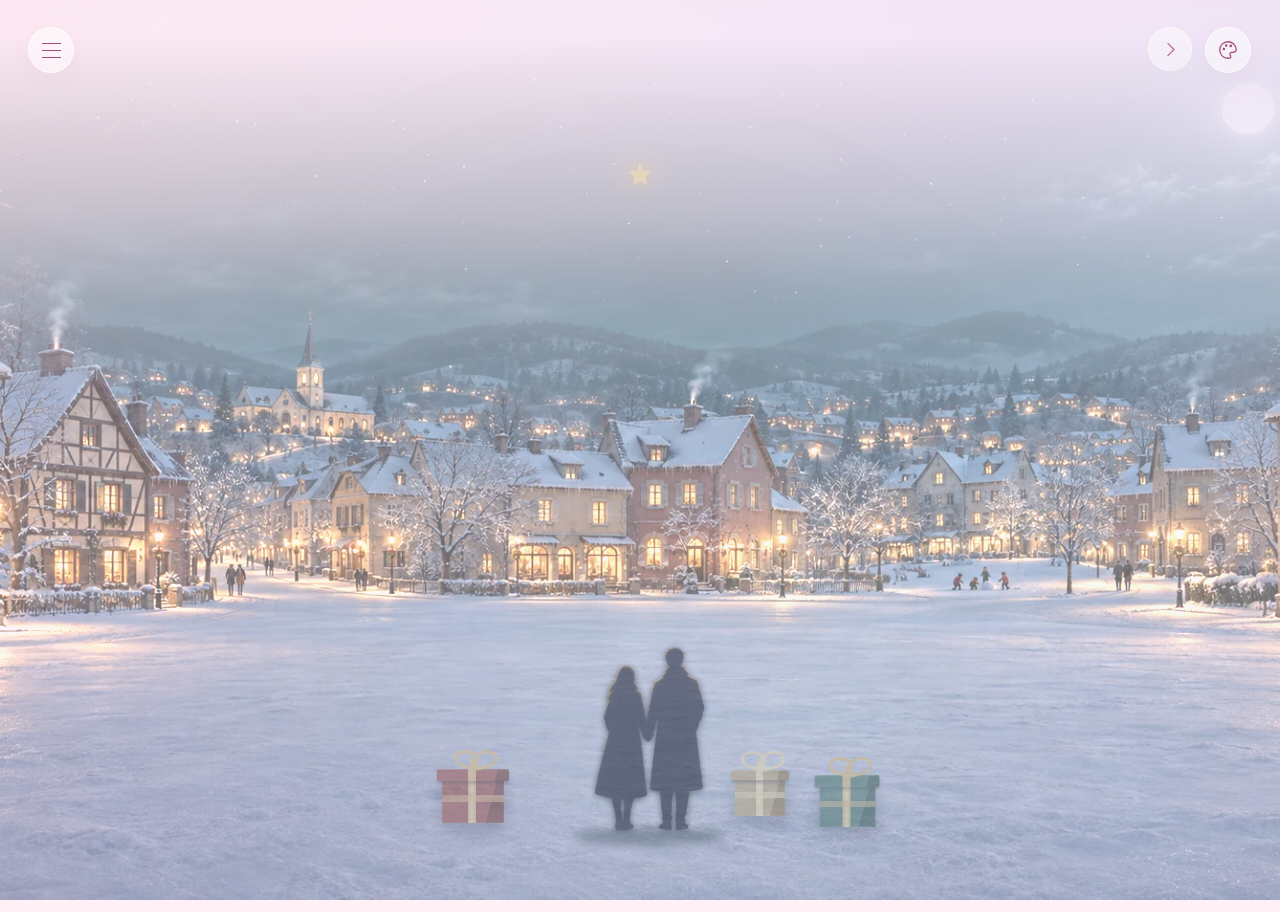
==== index.html @ a10d5f5a "Wait for the winter scene, expand media albums and refresh gift messages" ====
<!doctype html><html lang="zh-CN"><head><meta charset="UTF-8"><meta name="viewport" content="width=device-width, initial-scale=1, viewport-fit=cover"><meta name="theme-color" content="#f9e6f1"><link rel="icon" href="assets/star.svg"><script src="theme.js?v=20261121-10"></script><link rel="stylesheet" href="design.css?v=20261121-10"><link rel="stylesheet" href="navigation.css?v=20261121-10"><link rel="preload" href="assets/fonts/GreatVibes-Regular.ttf" as="font" type="font/ttf" crossorigin><title>曾❤敏</title><meta name="description" content="曾与敏的共同主页，相恋时光、照片和每一天的故事。"><script src="home.js?v=20261121-10" defer></script><script src="navigation.js?v=20261121-10" defer></script><script src="music.js?v=20261121-10" defer></script></head><body data-page="home">  <svg class="icon-defs" aria-hidden="true" xmlns="http://www.w3.org/2000/svg"><defs>
    <symbol id="i-star" viewBox="0 0 24 24"><path d="m12 2 2.8 6.6 7.2.7-5.5 4.7 1.6 7-6.1-3.7L5.9 21l1.6-7L2 9.3l7.2-.7Z"/></symbol>
    <symbol id="i-snow" viewBox="0 0 24 24"><path d="M12 2v20M3.34 7l17.32 10M3.34 17 20.66 7M8 4l4 3 4-3M8 20l4-3 4 3M3 11l4-2-1-5M21 13l-4 2 1 5M6 20l1-5-4-2M18 4l-1 5 4 2"/></symbol>
    <symbol id="i-music" viewBox="0 0 24 24"><path d="M9 18V5l11-2v13M9 9l11-2"/><ellipse cx="5.5" cy="18.5" rx="3.5" ry="2.5"/><ellipse cx="16.5" cy="16.5" rx="3.5" ry="2.5"/></symbol>
    <symbol id="i-replay" viewBox="0 0 24 24"><path d="M4 10a8 8 0 1 1 1 8M4 4v6h6"/></symbol>
    <symbol id="i-heart" viewBox="0 0 24 24"><path d="M20.8 4.6a5.5 5.5 0 0 0-7.8 0L12 5.7l-1.1-1.1a5.5 5.5 0 0 0-7.8 7.8L12 21l8.8-8.6a5.5 5.5 0 0 0 0-7.8Z"/></symbol>
    <symbol id="i-close" viewBox="0 0 24 24"><path d="m6 6 12 12M6 18 18 6"/></symbol>
    <symbol id="i-check" viewBox="0 0 24 24"><path d="m5 12 4 4L19 6"/></symbol>
    <symbol id="i-camera" viewBox="0 0 24 24"><path d="M3 7h4l2-3h6l2 3h4v13H3Z"/><circle cx="12" cy="13" r="4"/></symbol>
    <symbol id="i-help" viewBox="0 0 24 24"><circle cx="12" cy="12" r="9"/><path d="M9.5 8a2.5 2.5 0 1 1 3.2 3.7c-.7.3-.7.8-.7 1.8M12 17h.01"/></symbol>
    <symbol id="i-next" viewBox="0 0 24 24"><path d="m9 5 7 7-7 7"/></symbol>
    <symbol id="i-pause" viewBox="0 0 24 24"><path d="M9 5v14M15 5v14"/></symbol>
    <symbol id="i-play" viewBox="0 0 24 24"><path d="m8 4 12 8-12 8Z"/></symbol>
  </defs></svg>
<div class="petals" aria-hidden="true"></div><header class="home-top"><span class="home-brand">曾<span>❤</span>敏</span></header>
<main class="home-shell"><section class="couple-hero" aria-label="曾与敏"><div class="couple-banner"><button class="profile-avatar" id="avatar-zeng" type="button" aria-label="曾的头像"><img src="assets/avatar-zeng.png" alt="曾的头像" width="210" height="210"><span>曾</span></button><button class="heart-button" id="heart-button" type="button" aria-label="给我们一个爱心"><svg viewBox="0 0 100 100"><path d="M50 87 13 51C-10 26 23-5 50 22 77-5 110 26 87 51Z"/></svg><span class="heart-ring" aria-hidden="true"></span></button><button class="profile-avatar" id="avatar-min" type="button" aria-label="敏的头像"><img src="assets/avatar-min.png" alt="敏的头像" width="210" height="210"><span>敏</span></button></div></section>
<p class="home-clock-caption" lang="en">time together forever</p>
<section class="home-clock" aria-label="从2025年12月9日起的相恋时间"><div class="time-block"><strong id="home-days">0</strong><span>天</span></div><div class="time-block"><strong id="home-hours">00</strong><span>时</span></div><div class="time-block"><strong id="home-minutes">00</strong><span>分</span></div><div class="time-block"><strong id="home-seconds">00</strong><span>秒</span></div></section>
<nav class="home-entries" aria-label="我们的故事"><a href="dailyM.html"><span class="entry-icon"><svg><use href="#i-heart"/></svg></span><h2>dailyM</h2></a><a href="gallery.html"><span class="entry-icon"><svg><use href="#i-camera"/></svg></span><h2>照相馆</h2></a><a href="gameM.html"><span class="entry-icon"><svg viewBox="0 0 24 24"><path d="M7 7h10c3 0 5 10 3 11s-4-3-5-3H9c-1 0-3 4-5 3S4 7 7 7ZM6 11h5M8.5 8.5v5M16 10h.01M18 12h.01"/></svg></span><h2>gameM</h2></a><a href="foodM.html"><span class="entry-icon"><svg viewBox="0 0 24 24"><path d="M5 3v6c0 3 5 3 5 0V3M7.5 3v18M19 3c-5 3-5 9 0 9v9M19 3v9"/></svg></span><h2>foodM</h2></a></nav></main>
<button class="replay-cover soft-icon" id="replay-cover" type="button" aria-label="重看树的开场" title="重看开场"><svg viewBox="0 0 24 24"><path d="M4 10a8 8 0 1 1 1 8M4 4v6h6"/></svg></button><div class="home-toast" id="home-toast" role="status" aria-live="polite"></div><section class="entry-cover" id="entry-cover" aria-label="冬日开场" hidden><iframe id="entry-frame" title="冬日树与牵手的我们"></iframe><button class="enter-button" id="enter-home" type="button" hidden disabled>进入主页<span aria-hidden="true">♡</span></button></section></body></html>
---- design.css ----
:root{color-scheme:light;--bg:#fff1f6;--page-gradient:linear-gradient(135deg,#fff0f6 0%,#f4e9fa 46%,#e5f3ff 100%);--ink:#674858;--muted:#9b7d8e;--accent:#cb7099;--accent-strong:#a84d7b;--accent-wash:#f5d7e6;--panel:#ffffff9c;--panel-solid:#fffafd;--line:#ffffffb3;--shadow:0 18px 55px #b68dab16;--gold:#ce739b;--paper:#fff9fc;--paper-ink:#674858;--serif:"Noto Serif SC","Songti SC","STSong","SimSun",serif;--sans:"Microsoft YaHei","PingFang SC",system-ui,sans-serif}
:root[data-theme=sakura]{--bg:#fff1f7;--page-gradient:linear-gradient(140deg,#ffe7f0,#fff6fb 52%,#f6dfec);--accent:#d5749d;--accent-strong:#b54d7f;--accent-wash:#f9d4e4;--muted:#aa7b91}
:root[data-theme=sky]{--bg:#edf7ff;--page-gradient:linear-gradient(140deg,#dff2ff,#edf1ff 52%,#f7fcff);--ink:#4f6481;--muted:#8098b5;--accent:#6a9ed0;--accent-strong:#467eaf;--accent-wash:#d4e6f9;--panel-solid:#f8fcff}
:root[data-theme=lavender]{--bg:#f4efff;--page-gradient:linear-gradient(140deg,#ece3fb,#f7f0ff 52%,#efe6fb);--ink:#6b567e;--muted:#9b87ad;--accent:#a583cb;--accent-strong:#805fa7;--accent-wash:#e9d9f6;--panel-solid:#fcf9ff}
:root[data-theme=peach]{--bg:#fff2e9;--page-gradient:linear-gradient(140deg,#ffe8e0,#fff6ee 52%,#fff1d9);--ink:#805c50;--muted:#ae8c7a;--accent:#d4977e;--accent-strong:#af6e54;--accent-wash:#f5dbca;--panel-solid:#fffbf7}
*{box-sizing:border-box}html{min-height:100%;background:var(--bg)}body{margin:0;min-height:100svh;background:var(--page-gradient);background-attachment:fixed;color:var(--ink);font-family:var(--sans);font-size:16px;overflow-x:hidden}button,input,textarea,select{font:inherit}button,a,input,textarea,select{-webkit-tap-highlight-color:transparent}button{color:inherit;cursor:pointer}a{color:inherit;text-decoration:none}button:disabled{opacity:.5;cursor:wait}button:focus-visible,a:focus-visible,input:focus-visible,textarea:focus-visible,select:focus-visible{outline:2px solid var(--accent);outline-offset:5px}svg{width:22px;height:22px;fill:none;stroke:currentColor;stroke-width:1.4;stroke-linecap:round;stroke-linejoin:round}[hidden]{display:none!important}.sr-only{position:absolute;width:1px;height:1px;clip:rect(0,0,0,0);overflow:hidden}.icon-defs{position:absolute;width:0;height:0;overflow:hidden}button{touch-action:manipulation}
.soft-icon,.theme-toggle{display:grid;place-items:center;width:46px;height:46px;padding:11px;border:1px solid var(--line);border-radius:50%;background:#ffffff85;color:var(--accent-strong);box-shadow:0 5px 20px #ad83a010;backdrop-filter:blur(14px)}.soft-icon:hover{background:#ffffffd9;transform:translateY(-1px)}.theme-toggle{position:fixed;right:29px;top:27px;z-index:30}.theme-dialog{position:fixed;border:1px solid var(--line);border-radius:25px;background:var(--panel-solid);color:var(--ink);width:min(430px,calc(100% - 32px));padding:25px;box-shadow:0 25px 100px #a47c9b30;max-height:85svh}.theme-dialog::backdrop{background:#a883a332;backdrop-filter:blur(9px)}.theme-heading{display:flex;align-items:center;justify-content:space-between;margin-bottom:22px}.theme-heading h2{font:400 24px var(--serif);margin:0;letter-spacing:.08em}.theme-close{border:0;background:none;font:30px Georgia;color:var(--muted);padding:0 7px}.theme-options{display:grid;grid-template-columns:repeat(3,1fr);gap:18px 13px}.theme-option{display:flex;flex-direction:column;align-items:center;gap:10px;padding:10px 4px;border:1px solid transparent;background:none;border-radius:16px;font-size:14px}.theme-option>span:first-child{width:52px;height:52px;border-radius:50%;box-shadow:0 4px 14px #bd9eb42b;border:3px solid #fff}.theme-option[aria-pressed=true]{border-color:var(--accent);background:var(--accent-wash)}
.home-top{padding-top:32px;text-align:center}.home-brand{font:400 28px var(--serif);letter-spacing:.15em;color:var(--accent-strong)}.home-brand>span{display:inline-block;font-size:20px;margin:0 7px;color:var(--accent)}.home-shell{position:relative;z-index:1;width:min(1080px,88%);margin:58px auto 80px}.couple-hero{position:relative;padding:34px 35px 40px;isolation:isolate}.couple-hero::before,.couple-hero::after{content:"";position:absolute;z-index:-1;border-radius:50%;filter:blur(4px);background:#fff6;opacity:.7;width:220px;height:220px;left:-45px;top:-25px}.couple-hero::after{left:auto;right:-25px;top:90px;width:170px;height:170px;background:var(--accent-wash);opacity:.3;filter:blur(25px)}.couple-banner{display:flex;justify-content:center;align-items:center;gap:clamp(60px,9vw,145px);padding:45px 70px 36px;background:linear-gradient(125deg,#ffffffb8,#ffffff6b);border:1px solid #ffffffd9;border-radius:42px;box-shadow:var(--shadow),inset 0 1px 0 #fff;backdrop-filter:blur(15px)}.profile-avatar{padding:0;border:0;background:none;display:flex;align-items:center;flex-direction:column;gap:18px;flex-shrink:0}.profile-avatar img{width:clamp(130px,13.2vw,190px);height:clamp(130px,13.2vw,190px);border-radius:50%;border:6px solid #fff;object-fit:cover;box-shadow:0 10px 35px #bb94ac21;transition:transform .4s}.profile-avatar:hover img{transform:translateY(-5px) rotate(-3deg)}.profile-avatar:nth-last-child(1):hover img{transform:translateY(-5px) rotate(3deg)}.profile-avatar>span{font-family:var(--serif);font-size:27px;color:var(--accent-strong);letter-spacing:.1em}.heart-button{position:relative;flex-shrink:0;width:92px;height:92px;padding:13px;border:0;background:none;color:#df83a3;filter:drop-shadow(0 6px 12px #e4a4ba33)}.heart-button svg{fill:currentColor;stroke:none;width:100%;height:100%;position:relative;z-index:1;animation:heart-breathe 3s ease-in-out infinite}.heart-ring{position:absolute;inset:-15px;border:1px dashed #e6a1bd66;border-radius:50%;animation:ring-turn 30s linear infinite}.heart-ring:before,.heart-ring:after{content:"✧";position:absolute;left:50%;top:-12px;font-size:25px;line-height:1;background:#faf0fa;color:var(--accent);border-radius:50%;width:25px}.heart-ring:after{left:18%;top:auto;bottom:-5px;font-size:18px;width:20px}.heart-pop svg{animation:heart-pop .65s ease!important}.home-clock{display:flex;align-items:baseline;justify-content:center;gap:20px;margin:28px 0 47px;font-variant-numeric:tabular-nums}.time-block{display:flex;align-items:baseline;gap:8px}.time-block strong{font:400 clamp(35px,4.6vw,64px)/1 Georgia,serif;color:var(--ink)}.time-block:first-child strong{color:var(--accent-strong)}.time-block span{font-family:var(--serif);font-size:18px;color:var(--muted)}.home-entries{display:grid;grid-template-columns:repeat(3,1fr);gap:24px;padding:0 35px}.home-entries>a{display:flex;align-items:center;justify-content:center;gap:19px;min-height:130px;border:1px solid var(--line);border-radius:25px;background:var(--panel);box-shadow:var(--shadow);transition:transform .3s,background .3s}.home-entries>a:hover{background:#ffffffd9;transform:translateY(-6px)}.home-entries h2{font:400 25px var(--serif);margin:0;color:var(--ink)}.entry-icon{display:grid;place-items:center;width:57px;height:57px;border-radius:19px;background:var(--accent-wash);color:var(--accent-strong)}.entry-icon svg{width:26px;height:26px;stroke-width:1.3}.replay-cover{position:fixed;top:27px;right:87px;z-index:25}.home-toast,.journal-toast{position:fixed;z-index:80;bottom:35px;left:50%;width:max-content;max-width:90%;transform:translate(-50%,10px);opacity:0;pointer-events:none;padding:13px 23px;border-radius:16px;background:var(--panel-solid);box-shadow:var(--shadow);border:1px solid var(--line);color:var(--accent-strong);font-size:15px;line-height:1.8;transition:opacity .3s,transform .3s}.home-toast.visible,.journal-toast.visible{opacity:1;transform:translate(-50%,0)}.petals{position:fixed;inset:0;overflow:hidden;pointer-events:none}.petals>span{position:absolute;left:var(--x);top:-10%;width:14px;height:22px;border-radius:90% 0 80% 10%;background:linear-gradient(120deg,#e8aacb66,#ffeff6);opacity:.55;animation:petal-fall var(--duration) linear var(--delay) infinite;transform:scale(var(--scale))}.entry-cover{position:fixed;inset:0;z-index:100;background:var(--page-gradient);opacity:1;transition:opacity .65s}.entry-cover.leaving{opacity:0}.entry-cover iframe{width:100%;height:100%;border:0;display:block}.cover-open{overflow:hidden}.enter-button{position:absolute;bottom:max(30px,env(safe-area-inset-bottom));left:50%;transform:translateX(-50%);display:flex;gap:30px;align-items:center;padding:13px 29px;border:1px solid #ffffffbc;border-radius:30px;background:#ffffffb8;box-shadow:0 8px 35px #bc89a62b;color:var(--accent-strong);font-size:16px;letter-spacing:.1em;backdrop-filter:blur(15px)}.enter-button:hover{background:#fff}.enter-button span{font-size:23px}.entry-cover .enter-button{bottom:25px}.welcome-enter{z-index:15;bottom:18px}.entry-cover~.theme-toggle{z-index:30}
.journal-shell{width:min(980px,86%);margin:0 auto;padding:105px 0 70px}.page-label{font:400 22px Georgia,serif;letter-spacing:.07em;color:var(--accent-strong);margin:0 0 23px}.journal-header h1{font:400 clamp(30px,3.5vw,46px)/1.7 var(--serif);letter-spacing:.07em;margin:0 0 32px;color:var(--ink)}.journal-toolbar{display:flex;align-items:center;gap:12px;flex-wrap:wrap}.primary-button,.quiet-button{display:inline-flex;align-items:center;justify-content:center;min-height:44px;padding:11px 21px;border-radius:13px;border:1px solid var(--line);line-height:1.5;font-size:14px;cursor:pointer}.primary-button{background:var(--accent);color:#fff;border-color:transparent;box-shadow:0 5px 18px #ba7fa527}.primary-button:hover{background:var(--accent-strong)}.quiet-button{color:var(--ink);background:#ffffff80}.quiet-button:hover{background:#ffffffd6}.journal-content{margin-top:47px}.records-top{display:flex;justify-content:space-between;align-items:center;gap:25px;margin-bottom:23px;font-size:14px;color:var(--muted)}.search-box input{border:1px solid var(--line);border-radius:13px;background:#ffffff6e;padding:11px 15px;max-width:40vw;width:225px;color:var(--ink);font-size:14px}.search-box input::placeholder{color:var(--muted)}.record-list{display:flex;flex-direction:column;gap:19px}.record-card{position:relative;display:flex;align-items:center;gap:25px;padding:27px 32px;border:1px solid var(--line);border-radius:24px;background:var(--panel);box-shadow:var(--shadow);transition:transform .3s,background .3s}.record-card:hover{transform:translateY(-3px);background:#ffffffd0}.record-card-content{flex:1;min-width:0}.record-date{font-family:Georgia,serif;font-size:15px;letter-spacing:.05em;color:var(--muted)}.record-card h2{font:400 25px/1.7 var(--serif);margin:10px 0 5px;color:var(--ink);overflow-wrap:anywhere}.record-game-name{margin:7px 0;font-size:15px;color:var(--accent-strong)}.record-duration{font-size:13px;color:var(--muted)}.record-cover{width:125px;height:110px;border-radius:15px;object-fit:cover;flex-shrink:0}.record-open-mark{font-size:20px;color:var(--accent);font-weight:300}.empty-records{padding:65px 20px;text-align:center;border:1px dashed #bf9fb244;border-radius:24px;color:var(--muted);background:#ffffff2b}.empty-icon{display:block;font-size:36px;color:var(--accent);margin-bottom:18px}.empty-records h1,.empty-records h2{font:400 22px/1.7 var(--serif);margin:0}.record-shell{width:min(920px,86%);padding:105px 0 80px;margin:0 auto}.record-top{display:flex;justify-content:space-between;align-items:center;gap:20px;margin-bottom:38px}.back-link{font:20px Georgia,serif;color:var(--accent-strong)}.back-link:before{content:"‹";font:25px Georgia;margin-right:13px}.record-top-actions{display:flex;gap:10px}.record-detail,.record-editor{padding:40px 46px;border:1px solid var(--line);border-radius:30px;background:var(--panel);box-shadow:var(--shadow)}.record-detail h1,.record-editor h1{font:400 clamp(28px,3vw,40px)/1.65 var(--serif);margin:17px 0 25px;overflow-wrap:anywhere;letter-spacing:.04em}.detail-meta{font-size:14px;color:var(--muted);letter-spacing:.05em}.detail-game{font-size:17px;color:var(--accent-strong);margin:0 0 28px}.detail-body{font-family:var(--serif);font-size:18px;line-height:2.1;white-space:pre-wrap;overflow-wrap:anywhere}.detail-body p{margin:0 0 24px}.detail-photos{display:grid;grid-template-columns:repeat(2,1fr);gap:17px;margin-top:28px}.detail-photo{display:block;background:none;padding:0;border:0;overflow:hidden;border-radius:16px}.detail-photo img{width:100%;height:260px;object-fit:cover;display:block;transition:transform .4s}.detail-photo:hover img{transform:scale(1.035)}.detail-photo:only-child{grid-column:1/-1}.detail-photo:only-child img{height:auto;max-height:650px;object-fit:contain}.record-editor h1{margin-top:0;margin-bottom:30px}.record-editor>label,.field-row>label{display:flex;flex-direction:column;gap:10px;margin-bottom:23px;font-size:15px;color:var(--muted)}.record-editor input,.record-editor textarea,.record-editor select{width:100%;border:1px solid #d7c5d54d;background:#ffffff9c;border-radius:12px;padding:12px 15px;font-size:16px;color:var(--ink);min-width:0;line-height:1.7}.record-editor textarea{font-family:var(--serif);resize:vertical;min-height:220px}.field-row{display:grid;grid-template-columns:1fr 1fr;gap:18px}.photo-heading{display:flex;align-items:center;justify-content:space-between;margin:8px 0 20px;color:var(--muted);font-size:15px}.photo-picker{font-size:14px}.editor-photos{display:grid;grid-template-columns:repeat(4,1fr);gap:14px}.editor-photo{position:relative}.editor-photo img{width:100%;height:130px;display:block;object-fit:cover;border-radius:13px}.editor-photo>button{position:absolute;right:5px;top:5px;width:29px;height:29px;border:1px solid #fff;border-radius:50%;background:#fffdf4dd;color:#9b5f7c;font:23px Georgia;box-shadow:0 2px 7px #74465a22}.editor-actions{display:flex;gap:12px;margin-top:28px}.form-error{font-size:14px;color:#b44968;line-height:1.8}.form-error:empty{display:none}.photo-viewer{position:fixed;inset:0;width:100vw;height:100svh;max-width:none;max-height:none;border:0;border-radius:0;padding:70px 85px;background:var(--page-gradient);color:var(--ink);margin:0}.photo-viewer::backdrop{background:#f6e6f2ed}.photo-viewer>img{width:100%;height:100%;object-fit:contain}.viewer-close,.viewer-prev,.viewer-next{position:absolute;width:45px;height:45px;border:1px solid var(--line);background:#ffffffbb;border-radius:50%;font:34px Georgia;color:var(--accent-strong)}.viewer-close{right:25px;top:22px}.viewer-prev{left:20px;top:50%}.viewer-next{right:20px;top:50%}
/* The original drawn tree stays the entrance, in the selected light palette. */
.night{background:var(--page-gradient);min-height:660px}.night::before{opacity:.78;filter:saturate(.86) brightness(1.3);background-image:linear-gradient(#fff4fa30,#fff4fa30),url('assets/winter-town.webp');background-blend-mode:screen;background-position:center 66%;background-size:cover;-webkit-mask-image:linear-gradient(to bottom,transparent 4%,#0006 24%,#000 44%);mask-image:linear-gradient(to bottom,transparent 4%,#0006 24%,#000 44%)}.vignette{background:radial-gradient(ellipse at 50% 50%,transparent 45%,#eab6ce25)}.winter-title{opacity:0!important;background:none;color:var(--accent-strong);text-shadow:none;top:5%;font-size:clamp(44px,7.5vw,112px);transition:opacity .8s;transform:none!important;display:flex;justify-content:center}.night.gifts-ready .winter-title{opacity:.65!important}#typed-title{display:inline-block;min-width:7em;text-align:left}.typing #typed-title:after{content:"";display:inline-block;width:2px;height:.75em;background:var(--accent);margin-left:4px;animation:cursor-blink .8s steps(1) infinite}.love-clock .clock-digits strong{background:linear-gradient(135deg,#ac5e8777,#c888a433);background-clip:text;-webkit-background-clip:text}.clock-digits>span,.love-clock>.clock-detail{color:#ac769977}.night .footer{bottom:91px}.night .scene-controls{background:#ffffff80;border-color:var(--line)}.night .scene-controls button{color:var(--accent-strong)}.night .skip{background:#ffffff99;color:var(--accent-strong);border-color:var(--line);right:88px}.tree-star{color:#eab35c}.toast{background:var(--panel-solid);color:var(--accent-strong);border-color:var(--line);box-shadow:var(--shadow)}.paper,.gift-paper{background:var(--panel-solid);color:var(--ink)}.paper h2,.gift-paper h2{color:var(--ink)}.paper textarea{background:#fff;color:var(--ink);border-color:var(--accent-wash)}.paper-submit{background:var(--accent);color:#fff}.paper-submit:hover{background:var(--accent-strong)}.close-button,.wish-delete,.saved-section h3,.wish-entry footer,.letter-copy,.letter-sign,.promise-list label{color:var(--muted)}.paper-star{color:var(--accent)}.saved-section{border-color:var(--accent-wash)}.gift-photo{background:#fff}.wish-dialog::backdrop,.gift-dialog::backdrop{background:#9d6f8a44}.gallery-dialog,.lightbox-dialog{background:var(--page-gradient);color:var(--ink)}.gallery-dialog::backdrop,.lightbox-dialog::backdrop{background:#f7e9f1ef}.gallery-header h2{color:var(--accent-strong)}.gallery-header .icon-control,.orbit-controls .icon-control,.lightbox-dialog .icon-control{color:var(--accent-strong);background:#ffffff80;border:1px solid var(--line)}.album-cover,.orbit-card{background:#fffafd;box-shadow:0 15px 40px #ac789630}.album-name{color:var(--ink)}.album-count,.lightbox-dialog figcaption{color:var(--muted)}.gallery-room .photo-orbit{height:calc(100% - 110px)}.orbit-controls{bottom:35px}.lightbox-dialog figure img{border-color:#fff}.gallery-header>#gallery-close{right:85px}
@keyframes petal-fall{0%{transform:translate3d(0,-20px,0) rotate(0deg) scale(var(--scale))}50%{transform:translate3d(35px,55svh,0) rotate(150deg) scale(var(--scale))}100%{transform:translate3d(-25px,115svh,0) rotate(310deg) scale(var(--scale))}}@keyframes heart-breathe{0%,100%{transform:scale(.97)}50%{transform:scale(1.04)}}@keyframes ring-turn{to{transform:rotate(360deg)}}@keyframes heart-pop{0%,100%{transform:scale(1)}35%{transform:scale(1.28)}65%{transform:scale(.91)}}@keyframes cursor-blink{50%{opacity:0}}
@media(max-width:760px){.theme-toggle{top:20px;right:19px;width:42px;height:42px}.home-top{padding-top:29px}.home-brand{font-size:23px}.home-shell{width:92%;margin:45px auto 45px}.couple-hero{padding:20px 8px 26px}.couple-banner{padding:34px 19px 27px;gap:clamp(23px,6vw,47px);border-radius:30px}.profile-avatar img{width:105px;height:105px;border-width:4px}.profile-avatar{gap:16px}.profile-avatar>span{font-size:22px}.heart-button{width:53px;height:53px;padding:5px}.heart-ring{inset:-8px}.heart-ring:before{font-size:17px;width:17px;top:-8px}.heart-ring:after{font-size:14px;width:16px}.home-clock{gap:14px;margin:25px 0 36px}.time-block{gap:4px}.time-block strong{font-size:38px}.time-block span{font-size:14px}.home-entries{grid-template-columns:1fr;padding:0 17px;gap:16px}.home-entries>a{min-height:96px;justify-content:flex-start;padding:20px 28px;gap:23px;border-radius:22px}.home-entries h2{font-size:24px}.entry-icon{width:50px;height:50px;border-radius:17px}.replay-cover{right:71px;top:20px;width:42px;height:42px}.home-brand{transform:translateX(-15px)}.couple-hero:before{width:150px;height:150px;left:-30px}.couple-hero:after{right:0;width:140px;height:140px}.journal-shell{width:87%;padding-top:95px}.page-label{font-size:21px}.journal-header h1{font-size:28px;line-height:1.8;margin-bottom:27px;letter-spacing:.025em}.journal-toolbar{gap:8px}.primary-button,.quiet-button{padding:10px 13px;font-size:14px;min-height:42px}.journal-content{margin-top:35px}.records-top{gap:12px;flex-wrap:wrap;font-size:13px}.search-box{flex:1}.search-box input{max-width:none;width:100%;min-width:120px;font-size:13px}.record-card{padding:22px 21px;border-radius:21px;gap:15px}.record-card h2{font-size:22px;margin-top:8px}.record-date{font-size:14px}.record-cover{width:78px;height:92px;border-radius:12px}.record-game-name{font-size:14px}.record-open-mark{font-size:18px}.record-shell{width:89%;padding-top:94px}.record-top{margin-bottom:23px}.record-detail,.record-editor{padding:28px 23px;border-radius:24px}.record-detail h1,.record-editor h1{font-size:28px}.detail-body{font-size:17px;line-height:2}.detail-photos{gap:12px;grid-template-columns:1fr}.detail-photo img{height:auto;max-height:550px;object-fit:contain}.editor-photos{grid-template-columns:repeat(3,1fr);gap:10px}.editor-photo img{height:95px}.field-row{gap:12px}.record-editor>label,.field-row>label{font-size:14px}.record-editor input,.record-editor textarea,.record-editor select{padding:10px 11px}.record-editor textarea{min-height:230px}.photo-picker{font-size:13px}.photo-viewer{padding:75px 15px 90px}.viewer-prev,.viewer-next{top:auto;bottom:23px;left:calc(50% - 65px)}.viewer-next{left:calc(50% + 20px);right:auto}.winter-title{top:9%;font-size:clamp(35px,8.9vw,62px)}.night .skip{right:71px}.night{min-height:700px}.night .footer{bottom:95px}.gallery-header>#gallery-close{right:69px}.gallery-header h2{font-size:26px}.theme-options{gap:15px 8px}}
@media(max-width:370px){.profile-avatar img{width:90px;height:90px}.couple-banner{gap:20px;padding-left:13px;padding-right:13px}.heart-button{width:47px;height:47px}.home-clock{gap:10px}.time-block strong{font-size:33px}.time-block span{font-size:13px}.home-entries{padding:0 12px}}
@media(prefers-reduced-motion:reduce){*,*:before,*:after{animation:none!important;transition:none!important;scroll-behavior:auto!important}.petals{display:none}}

.home-entries{grid-template-columns:repeat(4,1fr);gap:19px}.home-entries>a{gap:14px}.home-entries h2{font-size:24px}.food-tabs{display:flex;gap:10px;flex-wrap:wrap;margin:0 0 25px}.food-tabs button{border:1px solid var(--line);border-radius:20px;padding:10px 19px;background:#ffffff75;color:var(--muted);font-size:14px}.food-tabs button[aria-pressed=true]{background:var(--accent);color:#fff;border-color:transparent}#food-fields>label{display:flex;flex-direction:column;gap:10px;margin-bottom:23px;font-size:15px;color:var(--muted)}@media(max-width:1050px){.home-entries{grid-template-columns:repeat(2,1fr)}}@media(max-width:760px){.home-entries{grid-template-columns:1fr}.home-entries h2{font-size:24px}}

body{display:flex;flex-direction:column}.site-credit{margin-top:auto;text-align:center;padding:22px 20px;font:italic 14px/1.6 Georgia,serif;color:var(--muted);letter-spacing:.03em}.home-shell{margin-bottom:42px}body[data-page=welcome]>.site-credit{position:fixed;bottom:0;left:0;right:0;padding:5px 15px;font-size:12px;z-index:20}.gallery-dialog>.site-credit{position:absolute;bottom:5px;left:0;right:0;padding:9px 15px;font-size:13px}.gallery-room .orbit-controls{bottom:46px}

#typed-title{background:linear-gradient(105deg,var(--accent-strong),#be8fbd 57%,#7aa4c8);background-clip:text;-webkit-background-clip:text;color:transparent}

body[data-gallery-page] .gallery-back{left:88px}@media(max-width:760px){body[data-gallery-page] .gallery-back{left:73px}}

.gallery-dialog>.theme-toggle,.gallery-dialog>.menu-toggle{z-index:200}

.cover-open>.home-shell,.cover-open>.home-top,.cover-open>.replay-cover,.cover-open>.menu-toggle,.cover-open>.theme-toggle,.cover-open>.music-toggle,.cover-open>.site-credit{visibility:hidden}.music-toggle{position:fixed;right:87px;top:27px;z-index:30}body[data-page=home]>.music-toggle{right:145px}.music-toggle.is-playing:after{content:"";width:6px;height:6px;border-radius:50%;background:var(--accent);position:absolute;right:7px;bottom:7px}.gallery-dialog>.music-toggle{right:87px;z-index:200}.music-dialog{color-scheme:light;position:fixed;width:min(480px,calc(100% - 32px));max-height:calc(100svh - 38px);padding:27px;border:1px solid var(--line);border-radius:26px;background:var(--panel-solid);color:var(--ink);box-shadow:0 25px 100px #a47c9b30;overflow:auto}.music-dialog::backdrop{background:#a883a332;backdrop-filter:blur(9px)}.music-heading{display:flex;justify-content:space-between;align-items:center;margin-bottom:25px}.music-heading h2{font:400 25px var(--serif);margin:0;letter-spacing:.08em}.music-close{font:30px Georgia;border:0;background:none;color:var(--muted);padding:0 7px}.music-current{display:flex;gap:20px;align-items:center;min-height:80px}.music-disc{display:grid;place-items:center;width:77px;height:77px;border-radius:50%;flex-shrink:0;background:repeating-radial-gradient(circle,#ffffff 0px,var(--accent-wash) 2px,#ffffff 4px);box-shadow:0 4px 15px #b881a51b;border:7px solid var(--accent-wash);color:var(--accent-strong);font:30px Georgia}.music-disc.spinning{animation:ring-turn 12s linear infinite}.music-current h3{font:400 21px/1.5 var(--serif);margin:0 0 6px;overflow-wrap:anywhere}.music-current p{font-size:13px;color:var(--muted);margin:0;line-height:1.6}.music-progress{margin:22px 0 9px}.music-progress>div{display:flex;justify-content:space-between;font-size:12px;color:var(--muted);margin-top:5px;font-variant-numeric:tabular-nums}.music-dialog input[type=range]{accent-color:var(--accent);cursor:pointer;height:14px;max-width:100%}.music-progress input{width:100%}.music-controls{display:flex;justify-content:center;align-items:center;gap:27px;margin:12px 0 19px}.music-controls button{display:grid;place-items:center;width:43px;height:43px;border:1px solid var(--line);border-radius:50%;background:var(--accent-wash);color:var(--accent-strong)}.music-controls #music-play{width:53px;height:53px;background:var(--accent);color:#fff}.music-controls #music-play svg{fill:currentColor;stroke-width:1}.music-options{display:flex;align-items:center;justify-content:space-between;gap:20px;padding:10px 0 20px;border-bottom:1px solid var(--accent-wash);font-size:13px;color:var(--muted)}.music-options button{background:none;border:0;color:var(--accent-strong);font-size:13px;padding:5px 0}.music-options label{display:flex;gap:10px;align-items:center}.music-options input{width:100px}.playlist-heading{display:flex;align-items:center;justify-content:space-between;margin:20px 0 9px;font-size:14px;color:var(--muted)}.playlist-heading button{background:none;border:0;font-size:13px;color:var(--accent-strong)}#playlist-count{font-family:Georgia,serif;margin-left:6px}.playlist{max-height:245px;overflow:auto;scrollbar-width:thin}.playlist-row{display:flex;gap:12px;align-items:center;padding:12px 9px;border-radius:12px}.playlist-row.current{background:var(--accent-wash)}.playlist-row input{width:17px;height:17px;accent-color:var(--accent);flex-shrink:0;cursor:pointer}.playlist-row>button{border:0;background:none;padding:0;text-align:left;min-width:0;flex:1;color:var(--ink)}.playlist-row strong{display:block;font-weight:400;font-size:15px;line-height:1.6}.playlist-row button>span{display:block;font-size:12px;color:var(--muted);margin-top:3px}.track-duration{font-size:12px;color:var(--muted);font-family:Georgia,serif;flex-shrink:0}.play-selected{width:100%;margin-top:20px}.music-error{font-size:13px;color:#b44968;line-height:1.8;margin:12px 0 0}.music-error:empty{display:none}.gallery-header>#gallery-close{right:143px}@media(max-width:760px){.music-toggle{right:71px;top:20px;width:42px;height:42px}body[data-page=home]>.music-toggle{right:123px}.gallery-dialog>.music-toggle{right:71px}.gallery-header>#gallery-close{right:122px}.gallery-header h2{font-size:23px;transform:translateX(-20px)}.gallery-header{height:115px;align-items:flex-end;padding-bottom:10px}.gallery-header>.gallery-back{top:24px}.music-dialog{padding:24px 21px;border-radius:23px}.music-current h3{font-size:19px}.music-disc{width:65px;height:65px}.music-current{gap:16px}.playlist{max-height:225px}.music-options{gap:12px}.music-options input{width:90px}}
.music-dialog input[type=range]{appearance:none;background:transparent}.music-dialog input[type=range]::-webkit-slider-runnable-track{height:4px;border-radius:5px;background:var(--accent-wash)}.music-dialog input[type=range]::-webkit-slider-thumb{appearance:none;width:14px;height:14px;margin-top:-5px;border-radius:50%;border:2px solid var(--panel-solid);background:var(--accent);box-shadow:0 1px 5px #a560872a}.music-dialog input[type=range]::-moz-range-track{height:4px;border-radius:5px;background:var(--accent-wash)}.music-dialog input[type=range]::-moz-range-thumb{width:11px;height:11px;border:2px solid var(--panel-solid);border-radius:50%;background:var(--accent)}

@font-face{font-family:"Great Vibes";src:url("assets/fonts/GreatVibes-Regular.ttf") format("truetype");font-weight:400;font-style:normal;font-display:swap}.home-clock-caption{font:400 clamp(25px,2.5vw,34px)/1.5 "Great Vibes","Segoe Script","Snell Roundhand",cursive;letter-spacing:0;color:var(--accent-strong);text-align:center;margin:0 0 12px}.home-clock-caption+.home-clock{margin-top:0}@media(max-width:760px){.home-clock-caption{font-size:27px;margin:0 0 12px}}
/* Wait until the scene is complete before offering the homepage entrance. */
.entry-cover.entry-ready>.enter-button,.night.scene-ready>.welcome-enter{animation:entrance-button-in .85s ease both}
@keyframes entrance-button-in{from{opacity:0;transform:translate(-50%,12px)}to{opacity:1;transform:translate(-50%,0)}}
/* Six albums share a scrolling shelf; each album keeps the circular photo wall. */
.gallery-categories{display:grid;grid-template-columns:repeat(3,minmax(0,210px));align-content:start;align-items:start;justify-items:center;gap:36px 40px;padding:28px 30px 90px;overflow-y:auto;overscroll-behavior:contain;scrollbar-width:thin}
.gallery-categories>.album-cover{width:100%;max-width:none;padding:9px 9px 19px;transform:rotate(-3deg)}
.gallery-categories>.album-cover:nth-child(3n+2){transform:rotate(3deg)}
.gallery-categories>.album-cover:hover,.gallery-categories>.album-cover:focus-visible{transform:rotate(0) translateY(-5px)}
.gallery-categories .cover-photo{height:218px}.gallery-categories .album-name{font-size:21px;line-height:1.5;margin-top:15px;letter-spacing:.015em}.gallery-categories .album-count{margin-top:7px}
.gallery-state{grid-column:1/-1;min-height:250px;display:grid;place-items:center;color:var(--muted);font-family:var(--serif);font-size:17px}.gallery-retry{grid-column:1/-1;justify-self:center;margin-top:80px}
.orbit-card>.media-play{position:absolute;inset:auto;left:50%;top:47%;bottom:auto;width:54px;height:54px;transform:translate(-50%,-50%);display:grid;place-items:center;border-radius:50%;background:#3c244b70;border:1px solid #fffd;backdrop-filter:blur(5px);color:#fff;pointer-events:none}
.media-play svg{width:27px;height:27px;fill:currentColor;stroke:none}.orbit-card>.media-length{position:absolute;inset:auto;right:16px;top:16px;bottom:auto;width:auto;padding:3px 8px;border-radius:7px;background:#34233f99;color:#fff;font:13px/1.6 Georgia,serif;letter-spacing:0}
.lightbox-dialog figure video{width:100%;max-width:1280px;max-height:calc(100% - 50px);object-fit:contain;border-radius:12px;background:#15121b;box-shadow:0 15px 60px #80577424}.gallery-media-error{font-size:14px;color:var(--ink);line-height:1.8;text-align:center}.gallery-media-error a{text-decoration:underline;text-underline-offset:4px;color:var(--accent-strong)}
@media(max-width:900px){.gallery-categories{grid-template-columns:repeat(2,minmax(0,210px));gap:32px}}
@media(max-width:760px){.gallery-categories{height:calc(100% - 115px);grid-template-columns:repeat(2,minmax(0,170px));gap:28px 19px;padding:23px 23px 85px}.gallery-categories>.album-cover{padding:7px 7px 16px}.gallery-categories .cover-photo{height:170px}.gallery-categories .album-name{font-size:17px;margin-top:12px}.gallery-categories .album-count{font-size:13px;margin-top:6px}.lightbox-dialog figure video{border-radius:8px}}
@media(max-width:350px){.gallery-categories{gap:25px 15px;padding-inline:17px}.gallery-categories .cover-photo{height:145px}.gallery-categories .album-name{font-size:16px}}
@media(prefers-reduced-motion:reduce){.entry-cover.entry-ready>.enter-button,.night.scene-ready>.welcome-enter{animation:none}}
.gallery-categories{height:calc(100% - 164px)}.gallery-dialog>.site-credit{height:44px;bottom:0;padding:11px 15px;margin:0;pointer-events:none}
.album-cover[data-album=pair] .cover-photo img,.orbit-card.illustration-card img{object-fit:contain;background:#fff}
.album-cover[data-album=video] .cover-photo img,.orbit-card.video-card img{object-fit:contain;background:#211827}
@media(max-width:760px){.gallery-categories{height:calc(100% - 159px)}}
---- navigation.css ----
.menu-toggle{position:fixed;left:28px;top:27px;z-index:20;width:46px;height:46px;display:grid;place-content:center;gap:6px;background:#081b2655;border:1px solid #d7dfcf1c;border-radius:50%;color:#dbe0cbb3;backdrop-filter:blur(8px);cursor:pointer}.menu-toggle span{display:block;width:19px;height:1px;background:currentColor}.menu-toggle:hover{color:#ffe1a6;background:#243c41aa}.menu-toggle:focus-visible{outline:2px solid #e3c58c;outline-offset:5px}.nav-drawer{position:fixed;inset:0 auto 0 0;margin:0;width:min(340px,88vw);height:100svh;max-height:none;padding:36px 28px;border:0;border-right:1px solid #dce8d51a;border-radius:0;background:#0a1d27f5;color:#e6e7d4;box-shadow:30px 0 90px #0006}.nav-drawer::backdrop{background:#03111c88;backdrop-filter:blur(6px)}.drawer-close{position:absolute;right:24px;top:28px;width:40px;height:40px;background:transparent;border:0;color:#adc0bd;font:28px Georgia;cursor:pointer}.drawer-name{font-family:"Songti SC",SimSun,serif;font-size:27px;font-weight:400;letter-spacing:.12em;margin:55px 0 37px;color:#dfd3b4}.nav-drawer nav{display:flex;flex-direction:column;gap:12px}.nav-drawer a{display:flex;align-items:center;gap:18px;color:#b6c9c6;padding:17px 14px;border-radius:5px;text-decoration:none;font-size:19px;transition:color .2s,background .2s}.nav-drawer a:hover,.nav-drawer a[aria-current=page]{color:#f1d7a2;background:#bbd5c50b}.nav-drawer a svg{width:22px;height:22px;fill:none;stroke:currentColor;stroke-width:1.4;stroke-linecap:round;stroke-linejoin:round}.drawer-date{position:absolute;bottom:38px;left:42px;font-family:Georgia,serif;font-size:13px;letter-spacing:.12em;color:#6e918f}.nav-drawer[open]{animation:drawer-in .3s ease}@keyframes drawer-in{from{transform:translateX(-100%);opacity:0}to{transform:translateX(0);opacity:1}}@media(max-width:760px){.menu-toggle{left:19px;top:20px;width:42px;height:42px}}@media(prefers-reduced-motion:reduce){.nav-drawer[open]{animation:none}}

.menu-toggle{background:#ffffff90;color:var(--accent-strong);border-color:var(--line);box-shadow:0 4px 20px #ad83a010}.menu-toggle:hover{background:#fff;color:var(--accent-strong)}.nav-drawer{color-scheme:light;background:var(--panel-solid);color:var(--ink);border-color:var(--line);box-shadow:25px 0 80px #aa7a9a20}.nav-drawer::backdrop{background:#aa82a12b}.drawer-name{color:var(--accent-strong);font-size:29px}.drawer-close{color:var(--muted)}.nav-drawer a{color:var(--ink)}.nav-drawer a:hover,.nav-drawer a[aria-current=page]{color:var(--accent-strong);background:var(--accent-wash)}
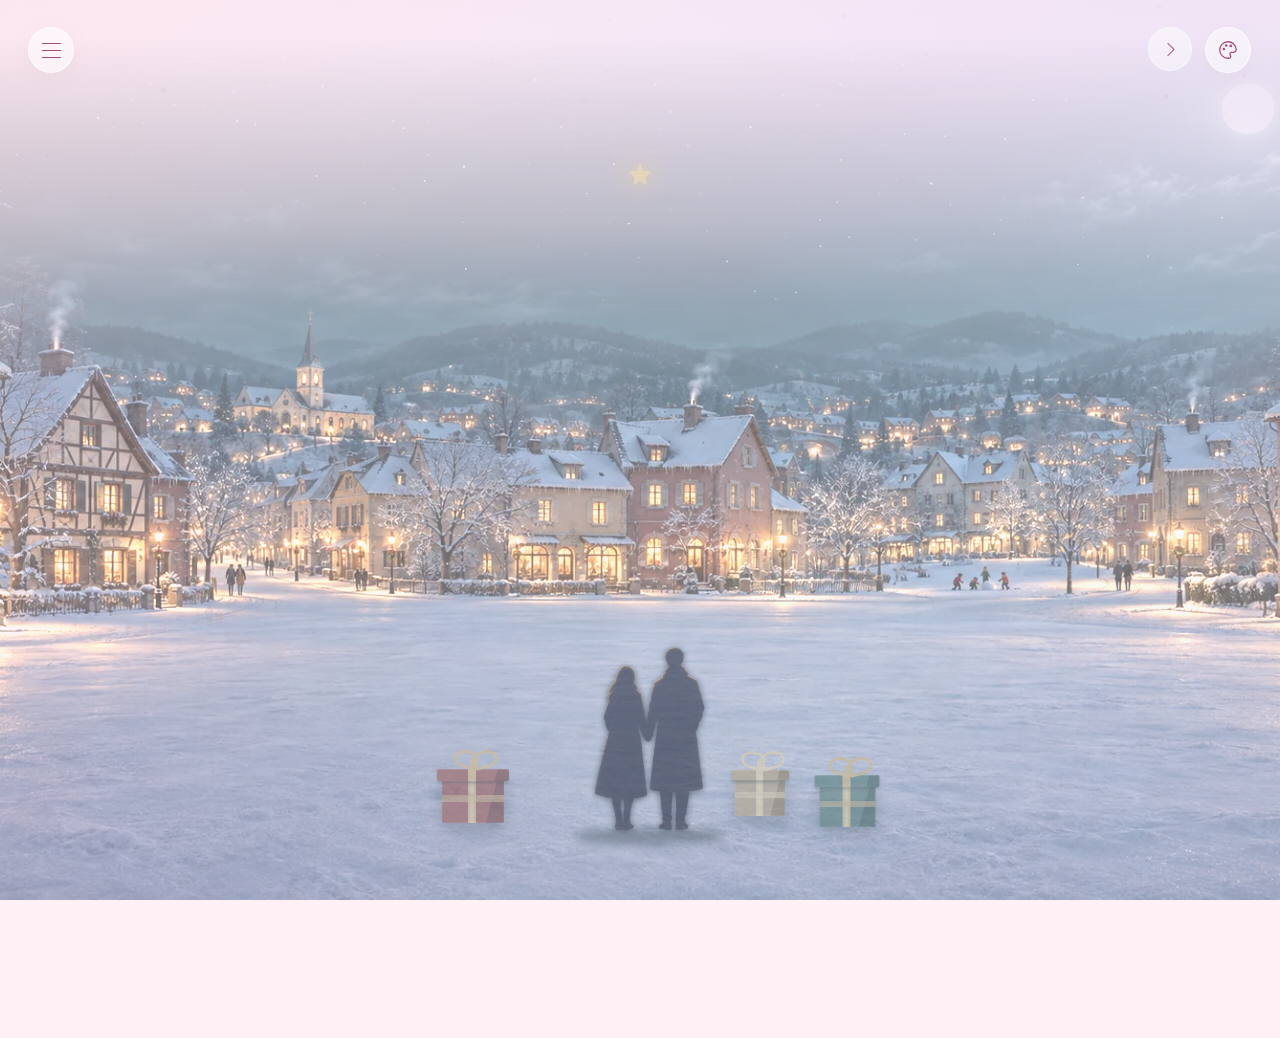
==== commit 14ca54e0: "Add seven-city travel map and anniversary countdown" ====
--- a/index.html
+++ b/index.html
@@ -1,4 +1,4 @@
-<!doctype html><html lang="zh-CN"><head><meta charset="UTF-8"><meta name="viewport" content="width=device-width, initial-scale=1, viewport-fit=cover"><meta name="theme-color" content="#f9e6f1"><link rel="icon" href="assets/star.svg"><script src="theme.js?v=20261121-10"></script><link rel="stylesheet" href="design.css?v=20261121-10"><link rel="stylesheet" href="navigation.css?v=20261121-10"><link rel="preload" href="assets/fonts/GreatVibes-Regular.ttf" as="font" type="font/ttf" crossorigin><title>曾❤敏</title><meta name="description" content="曾与敏的共同主页，相恋时光、照片和每一天的故事。"><script src="home.js?v=20261121-10" defer></script><script src="navigation.js?v=20261121-10" defer></script><script src="music.js?v=20261121-10" defer></script></head><body data-page="home">  <svg class="icon-defs" aria-hidden="true" xmlns="http://www.w3.org/2000/svg"><defs>
+<!doctype html><html lang="zh-CN"><head><meta charset="UTF-8"><meta name="viewport" content="width=device-width, initial-scale=1, viewport-fit=cover"><meta name="theme-color" content="#f9e6f1"><link rel="icon" href="assets/star.svg"><script src="theme.js?v=20261121-11"></script><link rel="stylesheet" href="design.css?v=20261121-11"><link rel="stylesheet" href="navigation.css?v=20261121-11"><link rel="preload" href="assets/fonts/GreatVibes-Regular.ttf" as="font" type="font/ttf" crossorigin><title>曾❤敏</title><meta name="description" content="曾与敏的共同主页，相恋时光、照片和每一天的故事。"><script src="time.js?v=20261121-11" defer></script><script src="home.js?v=20261121-11" defer></script><script src="navigation.js?v=20261121-11" defer></script><script src="music.js?v=20261121-11" defer></script></head><body data-page="home">  <svg class="icon-defs" aria-hidden="true" xmlns="http://www.w3.org/2000/svg"><defs>
     <symbol id="i-star" viewBox="0 0 24 24"><path d="m12 2 2.8 6.6 7.2.7-5.5 4.7 1.6 7-6.1-3.7L5.9 21l1.6-7L2 9.3l7.2-.7Z"/></symbol>
     <symbol id="i-snow" viewBox="0 0 24 24"><path d="M12 2v20M3.34 7l17.32 10M3.34 17 20.66 7M8 4l4 3 4-3M8 20l4-3 4 3M3 11l4-2-1-5M21 13l-4 2 1 5M6 20l1-5-4-2M18 4l-1 5 4 2"/></symbol>
     <symbol id="i-music" viewBox="0 0 24 24"><path d="M9 18V5l11-2v13M9 9l11-2"/><ellipse cx="5.5" cy="18.5" rx="3.5" ry="2.5"/><ellipse cx="16.5" cy="16.5" rx="3.5" ry="2.5"/></symbol>
@@ -16,5 +16,6 @@
 <main class="home-shell"><section class="couple-hero" aria-label="曾与敏"><div class="couple-banner"><button class="profile-avatar" id="avatar-zeng" type="button" aria-label="曾的头像"><img src="assets/avatar-zeng.png" alt="曾的头像" width="210" height="210"><span>曾</span></button><button class="heart-button" id="heart-button" type="button" aria-label="给我们一个爱心"><svg viewBox="0 0 100 100"><path d="M50 87 13 51C-10 26 23-5 50 22 77-5 110 26 87 51Z"/></svg><span class="heart-ring" aria-hidden="true"></span></button><button class="profile-avatar" id="avatar-min" type="button" aria-label="敏的头像"><img src="assets/avatar-min.png" alt="敏的头像" width="210" height="210"><span>敏</span></button></div></section>
 <p class="home-clock-caption" lang="en">time together forever</p>
 <section class="home-clock" aria-label="从2025年12月9日起的相恋时间"><div class="time-block"><strong id="home-days">0</strong><span>天</span></div><div class="time-block"><strong id="home-hours">00</strong><span>时</span></div><div class="time-block"><strong id="home-minutes">00</strong><span>分</span></div><div class="time-block"><strong id="home-seconds">00</strong><span>秒</span></div></section>
-<nav class="home-entries" aria-label="我们的故事"><a href="dailyM.html"><span class="entry-icon"><svg><use href="#i-heart"/></svg></span><h2>dailyM</h2></a><a href="gallery.html"><span class="entry-icon"><svg><use href="#i-camera"/></svg></span><h2>照相馆</h2></a><a href="gameM.html"><span class="entry-icon"><svg viewBox="0 0 24 24"><path d="M7 7h10c3 0 5 10 3 11s-4-3-5-3H9c-1 0-3 4-5 3S4 7 7 7ZM6 11h5M8.5 8.5v5M16 10h.01M18 12h.01"/></svg></span><h2>gameM</h2></a><a href="foodM.html"><span class="entry-icon"><svg viewBox="0 0 24 24"><path d="M5 3v6c0 3 5 3 5 0V3M7.5 3v18M19 3c-5 3-5 9 0 9v9M19 3v9"/></svg></span><h2>foodM</h2></a></nav></main>
+<section class="anniversary-bar" aria-label="周年纪念日倒计时"><span class="anniversary-icon" aria-hidden="true"><svg viewBox="0 0 32 32"><rect x="4" y="7" width="24" height="22" rx="5"/><path d="M10 3v7M22 3v7M4 14h24M16 25l-5-4c-3-3 2-6 5-2 3-4 8-1 5 2Z"/></svg></span><div class="anniversary-copy"><h2 id="anniversary-title">距离我们的 1 周年</h2><time id="anniversary-date" datetime="2026-12-09">2026.12.09</time></div><div class="anniversary-countdown" id="anniversary-countdown" role="timer" aria-live="off"><span class="anniversary-day"><strong id="anniversary-days">—</strong><span>天</span></span><span class="anniversary-subtime"><span id="anniversary-hours">00</span><span aria-hidden="true">:</span><span id="anniversary-minutes">00</span><span aria-hidden="true">:</span><span id="anniversary-seconds">00</span></span></div><span class="anniversary-celebration" id="anniversary-celebration" hidden>周年快乐 ❤</span></section>
+<nav class="home-entries" aria-label="我们的故事"><a href="dailyM.html"><span class="entry-icon"><svg><use href="#i-heart"/></svg></span><h2>dailyM</h2></a><a href="gallery.html"><span class="entry-icon"><svg><use href="#i-camera"/></svg></span><h2>照相馆</h2></a><a href="gameM.html"><span class="entry-icon"><svg viewBox="0 0 24 24"><path d="M7 7h10c3 0 5 10 3 11s-4-3-5-3H9c-1 0-3 4-5 3S4 7 7 7ZM6 11h5M8.5 8.5v5M16 10h.01M18 12h.01"/></svg></span><h2>gameM</h2></a><a href="foodM.html"><span class="entry-icon"><svg viewBox="0 0 24 24"><path d="M5 3v6c0 3 5 3 5 0V3M7.5 3v18M19 3c-5 3-5 9 0 9v9M19 3v9"/></svg></span><h2>foodM</h2></a><a href="travelM.html"><span class="entry-icon"><svg viewBox="0 0 24 24"><path d="m3 5 6-2 6 2 6-2v16l-6 2-6-2-6 2ZM9 3v16M15 5v16"/><path d="M7 10c4-5 7 9 11 1"/></svg></span><h2>旅行轨迹</h2></a></nav></main>
 <button class="replay-cover soft-icon" id="replay-cover" type="button" aria-label="重看树的开场" title="重看开场"><svg viewBox="0 0 24 24"><path d="M4 10a8 8 0 1 1 1 8M4 4v6h6"/></svg></button><div class="home-toast" id="home-toast" role="status" aria-live="polite"></div><section class="entry-cover" id="entry-cover" aria-label="冬日开场" hidden><iframe id="entry-frame" title="冬日树与牵手的我们"></iframe><button class="enter-button" id="enter-home" type="button" hidden disabled>进入主页<span aria-hidden="true">♡</span></button></section></body></html>
--- a/design.css
+++ b/design.css
@@ -49,3 +49,9 @@
 .album-cover[data-album=pair] .cover-photo img,.orbit-card.illustration-card img{object-fit:contain;background:#fff}
 .album-cover[data-album=video] .cover-photo img,.orbit-card.video-card img{object-fit:contain;background:#211827}
 @media(max-width:760px){.gallery-categories{height:calc(100% - 159px)}}
+.home-clock{margin-bottom:31px}.anniversary-bar{display:grid;grid-template-columns:54px minmax(0,1fr) auto;align-items:center;gap:21px;margin:0 35px 32px;padding:24px 29px;border:1px solid var(--line);border-radius:25px;background:linear-gradient(115deg,#ffffffba,#ffffff72);box-shadow:var(--shadow);backdrop-filter:blur(14px)}
+.anniversary-icon{display:grid;place-items:center;width:54px;height:54px;border-radius:18px;background:var(--accent-wash);color:var(--accent-strong)}.anniversary-icon svg{width:31px;height:31px;stroke-width:1.35}.anniversary-copy h2{font:400 20px/1.6 var(--serif);color:var(--ink);letter-spacing:.025em;margin:0 0 5px}.anniversary-copy time{font:14px/1.6 Georgia,serif;letter-spacing:.12em;color:var(--muted)}
+.anniversary-countdown{display:flex;align-items:baseline;gap:23px;font-variant-numeric:tabular-nums;white-space:nowrap}.anniversary-day{display:flex;align-items:baseline;gap:7px}.anniversary-day strong{font:400 43px/1 Georgia,serif;color:var(--accent-strong)}.anniversary-day>span{font:16px var(--serif);color:var(--muted)}.anniversary-subtime{display:flex;align-items:center;gap:9px;font:23px/1.4 Georgia,serif;color:var(--ink)}.anniversary-subtime>span:nth-child(even){font-size:16px;color:var(--muted)}.anniversary-celebration{font:400 28px var(--serif);color:var(--accent-strong);letter-spacing:.05em}
+.home-entries{grid-template-columns:repeat(5,minmax(0,1fr));gap:16px}.home-entries>a{gap:12px}.home-entries h2{font-size:22px}.home-entries .entry-icon{width:49px;height:49px;flex-shrink:0;border-radius:17px}
+@media(max-width:1100px){.home-entries{grid-template-columns:repeat(2,minmax(0,1fr))}.home-entries>a:last-child{grid-column:1/-1}}
+@media(max-width:760px){.home-clock{margin-bottom:29px}.anniversary-bar{grid-template-columns:43px minmax(0,1fr);gap:15px 17px;margin:0 17px 26px;padding:21px 24px 23px;border-radius:23px}.anniversary-icon{width:43px;height:43px;border-radius:14px}.anniversary-icon svg{width:27px;height:27px}.anniversary-copy h2{font-size:18px;margin-bottom:3px}.anniversary-copy time{font-size:13px}.anniversary-countdown{grid-column:1/-1;justify-content:center;gap:24px;padding-top:3px}.anniversary-day strong{font-size:39px}.anniversary-subtime{font-size:24px}.anniversary-celebration{grid-column:1/-1;text-align:center;font-size:25px;padding:10px 0 0}.home-entries{grid-template-columns:1fr}.home-entries h2{font-size:24px}.home-entries .entry-icon{width:50px;height:50px}.home-entries>a{gap:23px}}
--- a/navigation.css
+++ b/navigation.css
@@ -1,3 +1,4 @@
 .menu-toggle{position:fixed;left:28px;top:27px;z-index:20;width:46px;height:46px;display:grid;place-content:center;gap:6px;background:#081b2655;border:1px solid #d7dfcf1c;border-radius:50%;color:#dbe0cbb3;backdrop-filter:blur(8px);cursor:pointer}.menu-toggle span{display:block;width:19px;height:1px;background:currentColor}.menu-toggle:hover{color:#ffe1a6;background:#243c41aa}.menu-toggle:focus-visible{outline:2px solid #e3c58c;outline-offset:5px}.nav-drawer{position:fixed;inset:0 auto 0 0;margin:0;width:min(340px,88vw);height:100svh;max-height:none;padding:36px 28px;border:0;border-right:1px solid #dce8d51a;border-radius:0;background:#0a1d27f5;color:#e6e7d4;box-shadow:30px 0 90px #0006}.nav-drawer::backdrop{background:#03111c88;backdrop-filter:blur(6px)}.drawer-close{position:absolute;right:24px;top:28px;width:40px;height:40px;background:transparent;border:0;color:#adc0bd;font:28px Georgia;cursor:pointer}.drawer-name{font-family:"Songti SC",SimSun,serif;font-size:27px;font-weight:400;letter-spacing:.12em;margin:55px 0 37px;color:#dfd3b4}.nav-drawer nav{display:flex;flex-direction:column;gap:12px}.nav-drawer a{display:flex;align-items:center;gap:18px;color:#b6c9c6;padding:17px 14px;border-radius:5px;text-decoration:none;font-size:19px;transition:color .2s,background .2s}.nav-drawer a:hover,.nav-drawer a[aria-current=page]{color:#f1d7a2;background:#bbd5c50b}.nav-drawer a svg{width:22px;height:22px;fill:none;stroke:currentColor;stroke-width:1.4;stroke-linecap:round;stroke-linejoin:round}.drawer-date{position:absolute;bottom:38px;left:42px;font-family:Georgia,serif;font-size:13px;letter-spacing:.12em;color:#6e918f}.nav-drawer[open]{animation:drawer-in .3s ease}@keyframes drawer-in{from{transform:translateX(-100%);opacity:0}to{transform:translateX(0);opacity:1}}@media(max-width:760px){.menu-toggle{left:19px;top:20px;width:42px;height:42px}}@media(prefers-reduced-motion:reduce){.nav-drawer[open]{animation:none}}
 
 .menu-toggle{background:#ffffff90;color:var(--accent-strong);border-color:var(--line);box-shadow:0 4px 20px #ad83a010}.menu-toggle:hover{background:#fff;color:var(--accent-strong)}.nav-drawer{color-scheme:light;background:var(--panel-solid);color:var(--ink);border-color:var(--line);box-shadow:25px 0 80px #aa7a9a20}.nav-drawer::backdrop{background:#aa82a12b}.drawer-name{color:var(--accent-strong);font-size:29px}.drawer-close{color:var(--muted)}.nav-drawer a{color:var(--ink)}.nav-drawer a:hover,.nav-drawer a[aria-current=page]{color:var(--accent-strong);background:var(--accent-wash)}
+.nav-drawer{overflow-y:auto}
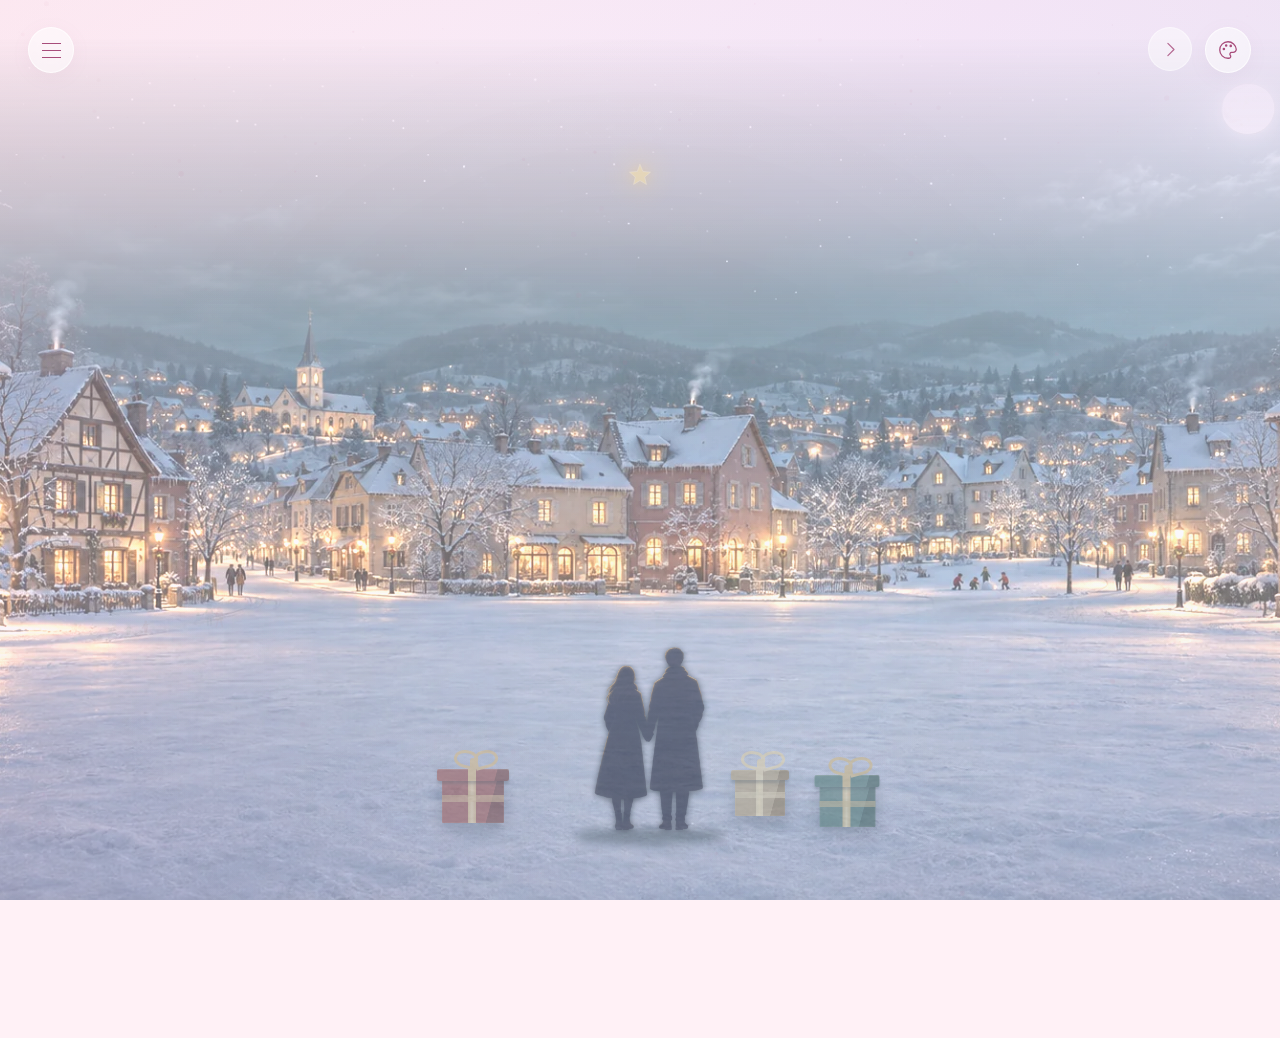
==== commit a5c48c9e: "Add Honor of Kings albums with couple-level screenshots and nested browsing" ====
--- a/index.html
+++ b/index.html
@@ -1,4 +1,4 @@
-<!doctype html><html lang="zh-CN"><head><meta charset="UTF-8"><meta name="viewport" content="width=device-width, initial-scale=1, viewport-fit=cover"><meta name="theme-color" content="#f9e6f1"><link rel="icon" href="assets/star.svg"><script src="theme.js?v=20261121-11"></script><link rel="stylesheet" href="design.css?v=20261121-11"><link rel="stylesheet" href="navigation.css?v=20261121-11"><link rel="preload" href="assets/fonts/GreatVibes-Regular.ttf" as="font" type="font/ttf" crossorigin><title>曾❤敏</title><meta name="description" content="曾与敏的共同主页，相恋时光、照片和每一天的故事。"><script src="time.js?v=20261121-11" defer></script><script src="home.js?v=20261121-11" defer></script><script src="navigation.js?v=20261121-11" defer></script><script src="music.js?v=20261121-11" defer></script></head><body data-page="home">  <svg class="icon-defs" aria-hidden="true" xmlns="http://www.w3.org/2000/svg"><defs>
+<!doctype html><html lang="zh-CN"><head><meta charset="UTF-8"><meta name="viewport" content="width=device-width, initial-scale=1, viewport-fit=cover"><meta name="theme-color" content="#f9e6f1"><link rel="icon" href="assets/star.svg"><script src="theme.js?v=20261121-12"></script><link rel="stylesheet" href="design.css?v=20261121-12"><link rel="stylesheet" href="navigation.css?v=20261121-12"><link rel="preload" href="assets/fonts/GreatVibes-Regular.ttf" as="font" type="font/ttf" crossorigin><title>曾❤敏</title><meta name="description" content="曾与敏的共同主页，相恋时光、照片和每一天的故事。"><script src="time.js?v=20261121-12" defer></script><script src="home.js?v=20261121-12" defer></script><script src="navigation.js?v=20261121-12" defer></script><script src="music.js?v=20261121-12" defer></script></head><body data-page="home">  <svg class="icon-defs" aria-hidden="true" xmlns="http://www.w3.org/2000/svg"><defs>
     <symbol id="i-star" viewBox="0 0 24 24"><path d="m12 2 2.8 6.6 7.2.7-5.5 4.7 1.6 7-6.1-3.7L5.9 21l1.6-7L2 9.3l7.2-.7Z"/></symbol>
     <symbol id="i-snow" viewBox="0 0 24 24"><path d="M12 2v20M3.34 7l17.32 10M3.34 17 20.66 7M8 4l4 3 4-3M8 20l4-3 4 3M3 11l4-2-1-5M21 13l-4 2 1 5M6 20l1-5-4-2M18 4l-1 5 4 2"/></symbol>
     <symbol id="i-music" viewBox="0 0 24 24"><path d="M9 18V5l11-2v13M9 9l11-2"/><ellipse cx="5.5" cy="18.5" rx="3.5" ry="2.5"/><ellipse cx="16.5" cy="16.5" rx="3.5" ry="2.5"/></symbol>
--- a/design.css
+++ b/design.css
@@ -55,3 +55,5 @@
 .home-entries{grid-template-columns:repeat(5,minmax(0,1fr));gap:16px}.home-entries>a{gap:12px}.home-entries h2{font-size:22px}.home-entries .entry-icon{width:49px;height:49px;flex-shrink:0;border-radius:17px}
 @media(max-width:1100px){.home-entries{grid-template-columns:repeat(2,minmax(0,1fr))}.home-entries>a:last-child{grid-column:1/-1}}
 @media(max-width:760px){.home-clock{margin-bottom:29px}.anniversary-bar{grid-template-columns:43px minmax(0,1fr);gap:15px 17px;margin:0 17px 26px;padding:21px 24px 23px;border-radius:23px}.anniversary-icon{width:43px;height:43px;border-radius:14px}.anniversary-icon svg{width:27px;height:27px}.anniversary-copy h2{font-size:18px;margin-bottom:3px}.anniversary-copy time{font-size:13px}.anniversary-countdown{grid-column:1/-1;justify-content:center;gap:24px;padding-top:3px}.anniversary-day strong{font-size:39px}.anniversary-subtime{font-size:24px}.anniversary-celebration{grid-column:1/-1;text-align:center;font-size:25px;padding:10px 0 0}.home-entries{grid-template-columns:1fr}.home-entries h2{font-size:24px}.home-entries .entry-icon{width:50px;height:50px}.home-entries>a{gap:23px}}
+.gallery-path{position:absolute;left:50%;bottom:-13px;transform:translateX(-50%);display:flex;align-items:center;justify-content:center;gap:8px;max-width:calc(100% - 28px);white-space:nowrap;font-size:14px;line-height:1.6;color:var(--muted)}.gallery-path button{font:inherit;color:var(--accent-strong);background:none;border:0;padding:4px 2px}.gallery-path button:hover{text-decoration:underline;text-underline-offset:4px}.gallery-path [aria-current=page]{overflow:hidden;text-overflow:ellipsis}.has-album-path .gallery-categories{padding-top:46px}.album-cover .cover-photo{position:relative}.album-folder-mark{position:absolute;right:9px;top:9px;display:grid;place-items:center;width:34px;height:32px;border:1px solid var(--line);border-radius:11px;background:var(--panel-solid);color:var(--accent-strong);box-shadow:0 3px 14px #00000012}.album-folder-mark svg{width:22px;height:22px}.screenshot-cover .cover-photo{background:#242b48}.screenshot-cover .cover-photo img{object-fit:contain}.album-placeholder{display:grid!important;place-items:center;background:linear-gradient(135deg,var(--accent-wash),var(--panel-solid))!important;color:var(--accent-strong)}.album-placeholder>svg{width:83px;height:83px;stroke-width:1.15}.orbit-card.screenshot-card{width:320px;height:190px;padding:8px 8px 26px}.orbit-card.screenshot-card img{object-fit:contain;background:#242b48}.gallery-empty{position:absolute;inset:0;margin:0;display:grid;place-items:center;padding-bottom:70px;color:var(--muted);font:400 23px var(--serif);letter-spacing:.05em}
+@media(max-width:760px){.gallery-path{bottom:-18px;gap:6px;font-size:14px}.has-album-path .gallery-categories{padding-top:43px}.orbit-card.screenshot-card{width:250px;height:151px;padding:7px 7px 24px}.album-folder-mark{right:7px;top:7px;width:30px;height:29px;border-radius:10px}.album-folder-mark svg{width:20px;height:20px}.gallery-empty{font-size:21px}}
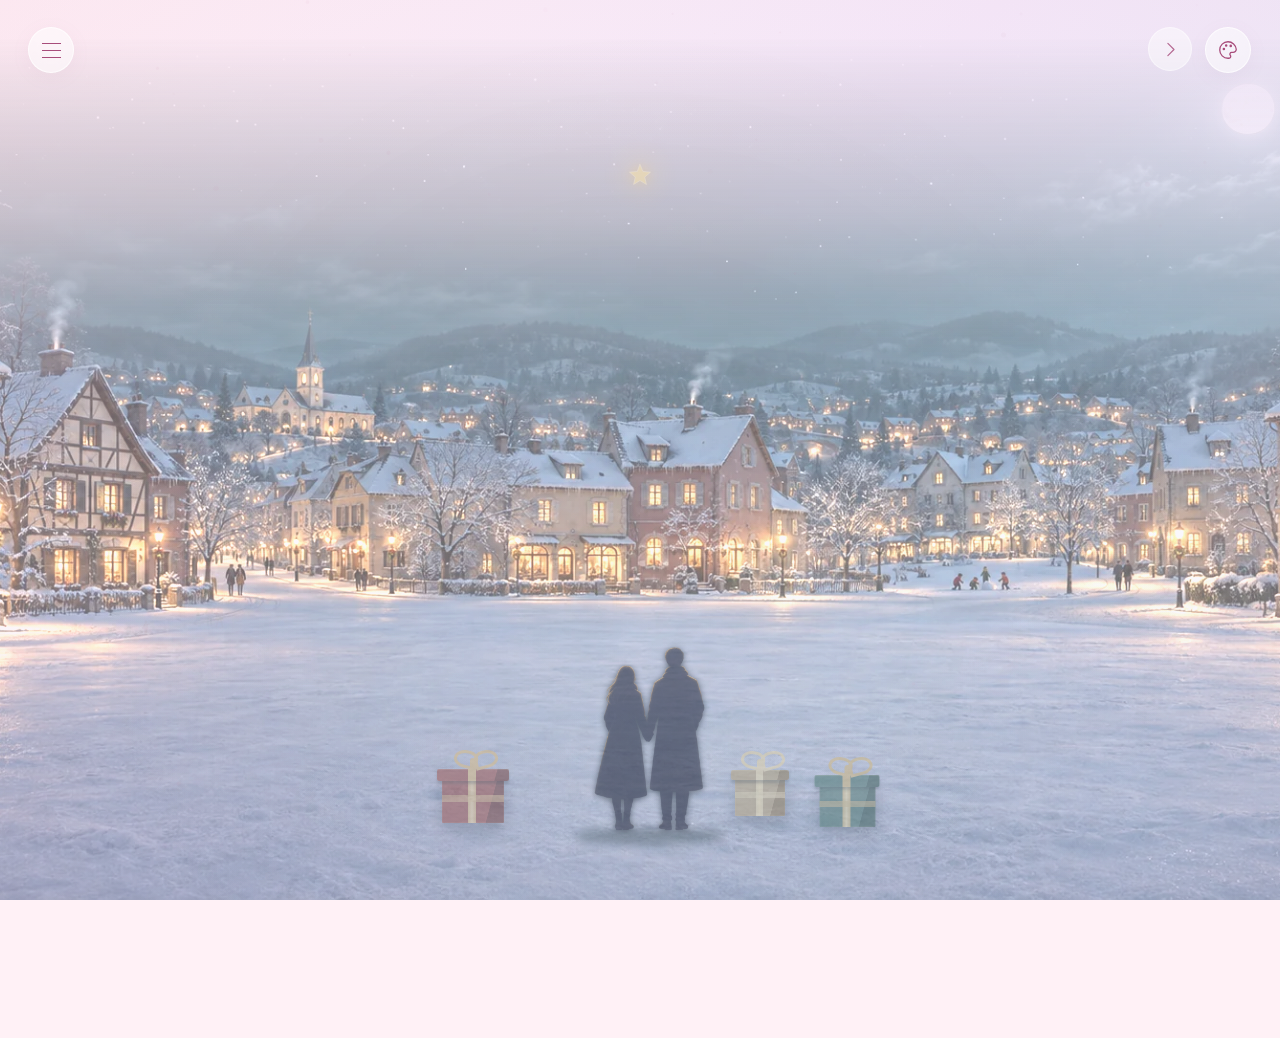
==== commit 804401ac: "Add GitHub synchronization for records, albums and city memories" ====
--- a/index.html
+++ b/index.html
@@ -1,4 +1,4 @@
-<!doctype html><html lang="zh-CN"><head><meta charset="UTF-8"><meta name="viewport" content="width=device-width, initial-scale=1, viewport-fit=cover"><meta name="theme-color" content="#f9e6f1"><link rel="icon" href="assets/star.svg"><script src="theme.js?v=20261121-12"></script><link rel="stylesheet" href="design.css?v=20261121-12"><link rel="stylesheet" href="navigation.css?v=20261121-12"><link rel="preload" href="assets/fonts/GreatVibes-Regular.ttf" as="font" type="font/ttf" crossorigin><title>曾❤敏</title><meta name="description" content="曾与敏的共同主页，相恋时光、照片和每一天的故事。"><script src="time.js?v=20261121-12" defer></script><script src="home.js?v=20261121-12" defer></script><script src="navigation.js?v=20261121-12" defer></script><script src="music.js?v=20261121-12" defer></script></head><body data-page="home">  <svg class="icon-defs" aria-hidden="true" xmlns="http://www.w3.org/2000/svg"><defs>
+<!doctype html><html lang="zh-CN"><head><meta charset="UTF-8"><meta name="viewport" content="width=device-width, initial-scale=1, viewport-fit=cover"><meta name="theme-color" content="#f9e6f1"><link rel="icon" href="assets/star.svg"><script src="theme.js?v=20261121-13"></script><link rel="stylesheet" href="design.css?v=20261121-13"><link rel="stylesheet" href="navigation.css?v=20261121-13"><link rel="preload" href="assets/fonts/GreatVibes-Regular.ttf" as="font" type="font/ttf" crossorigin><title>曾❤敏</title><meta name="description" content="曾与敏的共同主页，相恋时光、照片和每一天的故事。"><link rel="stylesheet" href="sync.css?v=20261121-13"><script src="sync-model.js?v=20261121-13" defer></script><script src="memories.js?v=20261121-13" defer></script><script src="media.js?v=20261121-13" defer></script><script src="gallery-data.js?v=20261121-13" defer></script><script src="sync-client.js?v=20261121-13" defer></script><script src="navigation.js?v=20261121-13" defer></script><script src="sync-ui.js?v=20261121-13" defer></script><script src="time.js?v=20261121-13" defer></script><script src="home.js?v=20261121-13" defer></script><script src="music.js?v=20261121-13" defer></script></head><body data-page="home">  <svg class="icon-defs" aria-hidden="true" xmlns="http://www.w3.org/2000/svg"><defs>
     <symbol id="i-star" viewBox="0 0 24 24"><path d="m12 2 2.8 6.6 7.2.7-5.5 4.7 1.6 7-6.1-3.7L5.9 21l1.6-7L2 9.3l7.2-.7Z"/></symbol>
     <symbol id="i-snow" viewBox="0 0 24 24"><path d="M12 2v20M3.34 7l17.32 10M3.34 17 20.66 7M8 4l4 3 4-3M8 20l4-3 4 3M3 11l4-2-1-5M21 13l-4 2 1 5M6 20l1-5-4-2M18 4l-1 5 4 2"/></symbol>
     <symbol id="i-music" viewBox="0 0 24 24"><path d="M9 18V5l11-2v13M9 9l11-2"/><ellipse cx="5.5" cy="18.5" rx="3.5" ry="2.5"/><ellipse cx="16.5" cy="16.5" rx="3.5" ry="2.5"/></symbol>
@@ -18,4 +18,4 @@
 <section class="home-clock" aria-label="从2025年12月9日起的相恋时间"><div class="time-block"><strong id="home-days">0</strong><span>天</span></div><div class="time-block"><strong id="home-hours">00</strong><span>时</span></div><div class="time-block"><strong id="home-minutes">00</strong><span>分</span></div><div class="time-block"><strong id="home-seconds">00</strong><span>秒</span></div></section>
 <section class="anniversary-bar" aria-label="周年纪念日倒计时"><span class="anniversary-icon" aria-hidden="true"><svg viewBox="0 0 32 32"><rect x="4" y="7" width="24" height="22" rx="5"/><path d="M10 3v7M22 3v7M4 14h24M16 25l-5-4c-3-3 2-6 5-2 3-4 8-1 5 2Z"/></svg></span><div class="anniversary-copy"><h2 id="anniversary-title">距离我们的 1 周年</h2><time id="anniversary-date" datetime="2026-12-09">2026.12.09</time></div><div class="anniversary-countdown" id="anniversary-countdown" role="timer" aria-live="off"><span class="anniversary-day"><strong id="anniversary-days">—</strong><span>天</span></span><span class="anniversary-subtime"><span id="anniversary-hours">00</span><span aria-hidden="true">:</span><span id="anniversary-minutes">00</span><span aria-hidden="true">:</span><span id="anniversary-seconds">00</span></span></div><span class="anniversary-celebration" id="anniversary-celebration" hidden>周年快乐 ❤</span></section>
 <nav class="home-entries" aria-label="我们的故事"><a href="dailyM.html"><span class="entry-icon"><svg><use href="#i-heart"/></svg></span><h2>dailyM</h2></a><a href="gallery.html"><span class="entry-icon"><svg><use href="#i-camera"/></svg></span><h2>照相馆</h2></a><a href="gameM.html"><span class="entry-icon"><svg viewBox="0 0 24 24"><path d="M7 7h10c3 0 5 10 3 11s-4-3-5-3H9c-1 0-3 4-5 3S4 7 7 7ZM6 11h5M8.5 8.5v5M16 10h.01M18 12h.01"/></svg></span><h2>gameM</h2></a><a href="foodM.html"><span class="entry-icon"><svg viewBox="0 0 24 24"><path d="M5 3v6c0 3 5 3 5 0V3M7.5 3v18M19 3c-5 3-5 9 0 9v9M19 3v9"/></svg></span><h2>foodM</h2></a><a href="travelM.html"><span class="entry-icon"><svg viewBox="0 0 24 24"><path d="m3 5 6-2 6 2 6-2v16l-6 2-6-2-6 2ZM9 3v16M15 5v16"/><path d="M7 10c4-5 7 9 11 1"/></svg></span><h2>旅行轨迹</h2></a></nav></main>
-<button class="replay-cover soft-icon" id="replay-cover" type="button" aria-label="重看树的开场" title="重看开场"><svg viewBox="0 0 24 24"><path d="M4 10a8 8 0 1 1 1 8M4 4v6h6"/></svg></button><div class="home-toast" id="home-toast" role="status" aria-live="polite"></div><section class="entry-cover" id="entry-cover" aria-label="冬日开场" hidden><iframe id="entry-frame" title="冬日树与牵手的我们"></iframe><button class="enter-button" id="enter-home" type="button" hidden disabled>进入主页<span aria-hidden="true">♡</span></button></section></body></html>+<button class="replay-cover soft-icon" id="replay-cover" type="button" aria-label="重看树的开场" title="重看开场"><svg viewBox="0 0 24 24"><path d="M4 10a8 8 0 1 1 1 8M4 4v6h6"/></svg></button><div class="home-toast" id="home-toast" role="status" aria-live="polite"></div><section class="entry-cover" id="entry-cover" aria-label="冬日开场" hidden><iframe id="entry-frame" title="冬日树与牵手的我们"></iframe><button class="enter-button" id="enter-home" type="button" hidden disabled>进入主页<span aria-hidden="true">♡</span></button></section></body></html>
--- a/sync.css
+++ b/sync.css
@@ -0,0 +1,4 @@
+.sync-controls{display:flex;gap:10px;flex-wrap:wrap;align-items:center}.sync-controls .quiet-button{font-size:14px;padding:12px 17px}.sync-publish-button{color:var(--accent-strong)!important;background:var(--accent-wash)!important}.sync-dialog{color-scheme:light;position:fixed;inset:0;width:min(570px,calc(100% - 28px));max-height:calc(100svh - 40px);overflow:auto;margin:auto;padding:30px;border:1px solid var(--line);border-radius:28px;background:var(--panel-solid,#fff9fc);color:var(--ink);box-shadow:0 30px 120px #97687a38;font-family:var(--sans,system-ui)}.sync-dialog::backdrop{background:#87667f50;backdrop-filter:blur(10px)}.sync-heading{display:flex;align-items:center;justify-content:space-between;margin-bottom:20px}.sync-eyebrow{font:16px var(--serif);color:var(--accent-strong);letter-spacing:.12em}.sync-heading h2{font:400 28px/1.5 var(--serif);margin:6px 0 0}.sync-close{align-self:flex-start;border:0;background:transparent;color:var(--muted);font:30px Georgia;min-width:42px;min-height:42px;cursor:pointer}.sync-account{font-size:15px;color:var(--muted);margin:0 0 24px;line-height:1.8;overflow-wrap:anywhere}.github-authorize{display:inline-block;font-size:15px;text-decoration:none}.sync-steps{padding-left:23px;margin:23px 0;font-size:14px;line-height:1.9;color:var(--ink)}.sync-steps li+li{margin-top:8px}.sync-steps b{font-weight:500;color:var(--accent-strong)}.sync-token-label{display:block;font-size:14px;margin:0 0 10px}.sync-connect-row{display:flex;gap:10px}.sync-connect-row input{min-width:0;flex:1;border:1px solid var(--line);background:#fff9;border-radius:13px;padding:11px 13px;font:16px var(--sans);color:var(--ink)}.sync-session-note,.sync-public-note{font-size:14px;line-height:1.8;color:var(--muted);margin:13px 0 0}.sync-pending{border-block:1px solid var(--line);padding:20px 0;margin-top:24px}.sync-pending h3{font-size:16px;font-weight:500;margin:0 0 13px}.sync-pending ul{list-style:none;padding:0;margin:0;max-height:200px;overflow:auto}.sync-pending li{display:flex;justify-content:space-between;align-items:baseline;gap:20px;font-size:15px;line-height:1.8;padding:6px 0}.sync-pending li>span:first-child{overflow-wrap:anywhere;min-width:0}.sync-pending li>span+span{font-size:13px;white-space:nowrap;color:var(--muted)}.sync-message{font-size:15px;line-height:1.8;color:var(--accent-strong);margin:16px 0;overflow-wrap:anywhere}.sync-message:empty{display:none}.sync-message.is-error{color:#b34163}.sync-actions{display:flex;gap:12px;flex-wrap:wrap;margin-top:22px}.sync-actions .primary-button{flex:1}.sync-backup{border-top:1px solid var(--line);margin-top:25px;padding-top:19px;color:var(--muted);font-size:14px}.sync-backup summary{cursor:pointer;padding:3px 0}.sync-backup>div{display:flex;flex-wrap:wrap;gap:10px;margin-top:16px}.sync-backup label{display:inline-block}.sync-dialog button:disabled,.sync-controls button:disabled{opacity:.55;cursor:wait}.drawer-account{display:block;width:100%;text-align:left;font:16px var(--sans);color:var(--accent-strong);border:1px solid var(--line);border-radius:15px;background:var(--accent-wash);padding:15px 18px;margin-top:24px;cursor:pointer}.gallery-manage-bar{position:absolute;z-index:4;top:124px;left:50%;transform:translateX(-50%);display:flex;align-items:center;justify-content:center;gap:12px;width:max-content;max-width:calc(100% - 30px);flex-wrap:wrap}.gallery-manage-bar .quiet-button{border-radius:15px;padding:10px 15px;white-space:nowrap;font-size:14px}.gallery-dialog .gallery-categories{padding-top:90px;height:calc(100% - 164px)}.gallery-dialog.has-album-path .gallery-categories{padding-top:90px}.gallery-dialog .gallery-room{padding-top:60px}.gallery-dialog .photo-orbit{top:40px}.gallery-manage-bar .primary-button{padding:10px 16px;font-size:14px;white-space:nowrap}.album-create-dialog label{display:block;font-size:15px;margin-bottom:10px}.album-create-dialog input{width:100%;padding:13px;border:1px solid var(--line);border-radius:13px;background:#fff8;color:var(--ink);font:16px var(--sans)}.album-create-dialog .primary-button{margin-top:20px}.travel-manage-bar{display:flex;justify-content:flex-end;margin:-10px 0 22px}.city-memory-link{display:block;margin-top:16px;font:15px var(--sans);color:var(--accent-strong);border:1px solid var(--line);border-radius:12px;background:var(--panel-solid);padding:10px 14px;text-align:center}.record-pending-mark{display:inline-block;font-size:13px;color:var(--accent-strong);margin-top:10px}.detail-photo video,.editor-photo video{width:100%;height:100%;object-fit:cover;border-radius:inherit}.detail-photo{position:relative}.detail-video-mark{position:absolute;left:50%;top:50%;transform:translate(-50%,-50%);border-radius:50%;background:#ffffffd9;color:var(--accent-strong);font-size:27px;padding:11px 16px;pointer-events:none}.photo-viewer video{max-width:88vw;max-height:82svh}.lightbox-detail-link{color:var(--accent-strong);display:inline-block;padding:5px 10px;margin-left:10px;border:1px solid var(--line);border-radius:10px;font:14px var(--sans)}
+@media(max-width:760px){.sync-dialog{padding:24px 21px;border-radius:24px}.sync-heading h2{font-size:25px}.sync-pending li{flex-direction:column;gap:0}.sync-connect-row{gap:8px}.sync-connect-row .primary-button{padding-inline:17px}.sync-controls{gap:8px}.journal-toolbar>.sync-controls{flex-basis:100%;margin-top:3px}.record-top{flex-wrap:wrap;gap:18px}.record-top-actions{flex-wrap:wrap}.sync-controls .quiet-button{padding:10px 13px}.gallery-manage-bar{top:119px;gap:8px;max-width:calc(100% - 20px)}.gallery-manage-bar .sync-controls{justify-content:center}.gallery-manage-bar .quiet-button,.gallery-manage-bar .primary-button{font-size:13px;padding:9px 11px}.gallery-dialog .gallery-categories,.gallery-dialog.has-album-path .gallery-categories{padding-top:120px}.travel-manage-bar{justify-content:flex-start;margin:0 0 20px}.city-memory-link{font-size:14px;padding:8px 10px}.sync-steps{font-size:14px}.photo-viewer video{max-width:88vw;max-height:76svh}}
+.album-create-dialog input[type=checkbox]{width:auto;margin-right:9px;accent-color:var(--accent-strong)}.album-create-dialog .album-folder-label{display:flex;align-items:center;gap:5px;margin-top:20px;line-height:1.8}.viewer-media-error{color:#fff;position:absolute;bottom:20px;left:10%;width:80%;text-align:center;font-size:15px;line-height:1.8}.viewer-media-error a{text-decoration:underline}.album-create-dialog .album-folder-label input{flex-shrink:0}
+.gallery-manage-bar{top:150px}.photo-viewer>video{display:block;width:100%;height:100%;max-width:100%;max-height:100%;object-fit:contain}.viewer-media-error{color:var(--accent-strong)}.editor-actions,.photo-heading{flex-wrap:wrap;gap:12px}.sync-account-button{max-width:240px;overflow:hidden;text-overflow:ellipsis;white-space:nowrap}@media(max-width:760px){.gallery-manage-bar{top:135px}.sync-account-button{max-width:200px}}
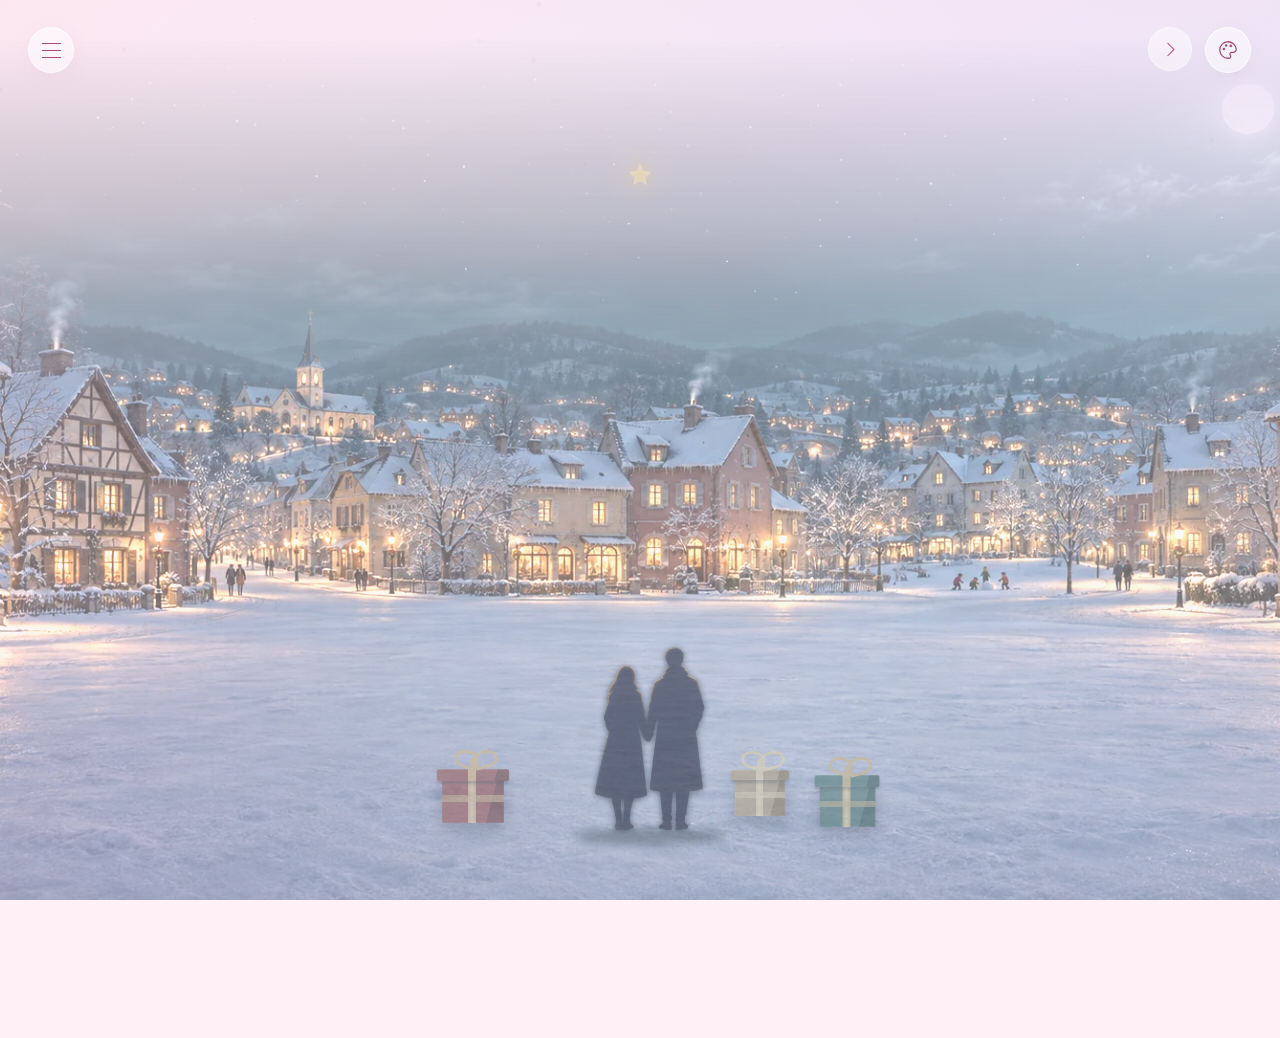
==== commit 4cb6ffdd: "Move page actions into a floating menu and restore city memory uploads" ====
--- a/index.html
+++ b/index.html
@@ -1,4 +1,4 @@
-<!doctype html><html lang="zh-CN"><head><meta charset="UTF-8"><meta name="viewport" content="width=device-width, initial-scale=1, viewport-fit=cover"><meta name="theme-color" content="#f9e6f1"><link rel="icon" href="assets/star.svg"><script src="theme.js?v=20261121-13"></script><link rel="stylesheet" href="design.css?v=20261121-13"><link rel="stylesheet" href="navigation.css?v=20261121-13"><link rel="preload" href="assets/fonts/GreatVibes-Regular.ttf" as="font" type="font/ttf" crossorigin><title>曾❤敏</title><meta name="description" content="曾与敏的共同主页，相恋时光、照片和每一天的故事。"><link rel="stylesheet" href="sync.css?v=20261121-13"><script src="sync-model.js?v=20261121-13" defer></script><script src="memories.js?v=20261121-13" defer></script><script src="media.js?v=20261121-13" defer></script><script src="gallery-data.js?v=20261121-13" defer></script><script src="sync-client.js?v=20261121-13" defer></script><script src="navigation.js?v=20261121-13" defer></script><script src="sync-ui.js?v=20261121-13" defer></script><script src="time.js?v=20261121-13" defer></script><script src="home.js?v=20261121-13" defer></script><script src="music.js?v=20261121-13" defer></script></head><body data-page="home">  <svg class="icon-defs" aria-hidden="true" xmlns="http://www.w3.org/2000/svg"><defs>
+<!doctype html><html lang="zh-CN"><head><meta charset="UTF-8"><meta name="viewport" content="width=device-width, initial-scale=1, viewport-fit=cover"><meta name="theme-color" content="#f9e6f1"><link rel="icon" href="assets/star.svg"><script src="theme.js?v=20261122-14"></script><link rel="stylesheet" href="design.css?v=20261122-14"><link rel="stylesheet" href="navigation.css?v=20261122-14"><link rel="preload" href="assets/fonts/GreatVibes-Regular.ttf" as="font" type="font/ttf" crossorigin><title>曾❤敏</title><meta name="description" content="曾与敏的共同主页，相恋时光、照片和每一天的故事。"><link rel="stylesheet" href="sync.css?v=20261122-14"><link rel="stylesheet" href="actions.css?v=20261122-14"><script src="sync-model.js?v=20261122-14" defer></script><script src="memories.js?v=20261122-14" defer></script><script src="media.js?v=20261122-14" defer></script><script src="gallery-data.js?v=20261122-14" defer></script><script src="sync-client.js?v=20261122-14" defer></script><script src="navigation.js?v=20261122-14" defer></script><script src="sync-ui.js?v=20261122-14" defer></script><script src="time.js?v=20261122-14" defer></script><script src="home.js?v=20261122-14" defer></script><script src="music.js?v=20261122-14" defer></script></head><body data-page="home">  <svg class="icon-defs" aria-hidden="true" xmlns="http://www.w3.org/2000/svg"><defs>
     <symbol id="i-star" viewBox="0 0 24 24"><path d="m12 2 2.8 6.6 7.2.7-5.5 4.7 1.6 7-6.1-3.7L5.9 21l1.6-7L2 9.3l7.2-.7Z"/></symbol>
     <symbol id="i-snow" viewBox="0 0 24 24"><path d="M12 2v20M3.34 7l17.32 10M3.34 17 20.66 7M8 4l4 3 4-3M8 20l4-3 4 3M3 11l4-2-1-5M21 13l-4 2 1 5M6 20l1-5-4-2M18 4l-1 5 4 2"/></symbol>
     <symbol id="i-music" viewBox="0 0 24 24"><path d="M9 18V5l11-2v13M9 9l11-2"/><ellipse cx="5.5" cy="18.5" rx="3.5" ry="2.5"/><ellipse cx="16.5" cy="16.5" rx="3.5" ry="2.5"/></symbol>
--- a/sync.css
+++ b/sync.css
@@ -1,4 +1,3 @@
-.sync-controls{display:flex;gap:10px;flex-wrap:wrap;align-items:center}.sync-controls .quiet-button{font-size:14px;padding:12px 17px}.sync-publish-button{color:var(--accent-strong)!important;background:var(--accent-wash)!important}.sync-dialog{color-scheme:light;position:fixed;inset:0;width:min(570px,calc(100% - 28px));max-height:calc(100svh - 40px);overflow:auto;margin:auto;padding:30px;border:1px solid var(--line);border-radius:28px;background:var(--panel-solid,#fff9fc);color:var(--ink);box-shadow:0 30px 120px #97687a38;font-family:var(--sans,system-ui)}.sync-dialog::backdrop{background:#87667f50;backdrop-filter:blur(10px)}.sync-heading{display:flex;align-items:center;justify-content:space-between;margin-bottom:20px}.sync-eyebrow{font:16px var(--serif);color:var(--accent-strong);letter-spacing:.12em}.sync-heading h2{font:400 28px/1.5 var(--serif);margin:6px 0 0}.sync-close{align-self:flex-start;border:0;background:transparent;color:var(--muted);font:30px Georgia;min-width:42px;min-height:42px;cursor:pointer}.sync-account{font-size:15px;color:var(--muted);margin:0 0 24px;line-height:1.8;overflow-wrap:anywhere}.github-authorize{display:inline-block;font-size:15px;text-decoration:none}.sync-steps{padding-left:23px;margin:23px 0;font-size:14px;line-height:1.9;color:var(--ink)}.sync-steps li+li{margin-top:8px}.sync-steps b{font-weight:500;color:var(--accent-strong)}.sync-token-label{display:block;font-size:14px;margin:0 0 10px}.sync-connect-row{display:flex;gap:10px}.sync-connect-row input{min-width:0;flex:1;border:1px solid var(--line);background:#fff9;border-radius:13px;padding:11px 13px;font:16px var(--sans);color:var(--ink)}.sync-session-note,.sync-public-note{font-size:14px;line-height:1.8;color:var(--muted);margin:13px 0 0}.sync-pending{border-block:1px solid var(--line);padding:20px 0;margin-top:24px}.sync-pending h3{font-size:16px;font-weight:500;margin:0 0 13px}.sync-pending ul{list-style:none;padding:0;margin:0;max-height:200px;overflow:auto}.sync-pending li{display:flex;justify-content:space-between;align-items:baseline;gap:20px;font-size:15px;line-height:1.8;padding:6px 0}.sync-pending li>span:first-child{overflow-wrap:anywhere;min-width:0}.sync-pending li>span+span{font-size:13px;white-space:nowrap;color:var(--muted)}.sync-message{font-size:15px;line-height:1.8;color:var(--accent-strong);margin:16px 0;overflow-wrap:anywhere}.sync-message:empty{display:none}.sync-message.is-error{color:#b34163}.sync-actions{display:flex;gap:12px;flex-wrap:wrap;margin-top:22px}.sync-actions .primary-button{flex:1}.sync-backup{border-top:1px solid var(--line);margin-top:25px;padding-top:19px;color:var(--muted);font-size:14px}.sync-backup summary{cursor:pointer;padding:3px 0}.sync-backup>div{display:flex;flex-wrap:wrap;gap:10px;margin-top:16px}.sync-backup label{display:inline-block}.sync-dialog button:disabled,.sync-controls button:disabled{opacity:.55;cursor:wait}.drawer-account{display:block;width:100%;text-align:left;font:16px var(--sans);color:var(--accent-strong);border:1px solid var(--line);border-radius:15px;background:var(--accent-wash);padding:15px 18px;margin-top:24px;cursor:pointer}.gallery-manage-bar{position:absolute;z-index:4;top:124px;left:50%;transform:translateX(-50%);display:flex;align-items:center;justify-content:center;gap:12px;width:max-content;max-width:calc(100% - 30px);flex-wrap:wrap}.gallery-manage-bar .quiet-button{border-radius:15px;padding:10px 15px;white-space:nowrap;font-size:14px}.gallery-dialog .gallery-categories{padding-top:90px;height:calc(100% - 164px)}.gallery-dialog.has-album-path .gallery-categories{padding-top:90px}.gallery-dialog .gallery-room{padding-top:60px}.gallery-dialog .photo-orbit{top:40px}.gallery-manage-bar .primary-button{padding:10px 16px;font-size:14px;white-space:nowrap}.album-create-dialog label{display:block;font-size:15px;margin-bottom:10px}.album-create-dialog input{width:100%;padding:13px;border:1px solid var(--line);border-radius:13px;background:#fff8;color:var(--ink);font:16px var(--sans)}.album-create-dialog .primary-button{margin-top:20px}.travel-manage-bar{display:flex;justify-content:flex-end;margin:-10px 0 22px}.city-memory-link{display:block;margin-top:16px;font:15px var(--sans);color:var(--accent-strong);border:1px solid var(--line);border-radius:12px;background:var(--panel-solid);padding:10px 14px;text-align:center}.record-pending-mark{display:inline-block;font-size:13px;color:var(--accent-strong);margin-top:10px}.detail-photo video,.editor-photo video{width:100%;height:100%;object-fit:cover;border-radius:inherit}.detail-photo{position:relative}.detail-video-mark{position:absolute;left:50%;top:50%;transform:translate(-50%,-50%);border-radius:50%;background:#ffffffd9;color:var(--accent-strong);font-size:27px;padding:11px 16px;pointer-events:none}.photo-viewer video{max-width:88vw;max-height:82svh}.lightbox-detail-link{color:var(--accent-strong);display:inline-block;padding:5px 10px;margin-left:10px;border:1px solid var(--line);border-radius:10px;font:14px var(--sans)}
-@media(max-width:760px){.sync-dialog{padding:24px 21px;border-radius:24px}.sync-heading h2{font-size:25px}.sync-pending li{flex-direction:column;gap:0}.sync-connect-row{gap:8px}.sync-connect-row .primary-button{padding-inline:17px}.sync-controls{gap:8px}.journal-toolbar>.sync-controls{flex-basis:100%;margin-top:3px}.record-top{flex-wrap:wrap;gap:18px}.record-top-actions{flex-wrap:wrap}.sync-controls .quiet-button{padding:10px 13px}.gallery-manage-bar{top:119px;gap:8px;max-width:calc(100% - 20px)}.gallery-manage-bar .sync-controls{justify-content:center}.gallery-manage-bar .quiet-button,.gallery-manage-bar .primary-button{font-size:13px;padding:9px 11px}.gallery-dialog .gallery-categories,.gallery-dialog.has-album-path .gallery-categories{padding-top:120px}.travel-manage-bar{justify-content:flex-start;margin:0 0 20px}.city-memory-link{font-size:14px;padding:8px 10px}.sync-steps{font-size:14px}.photo-viewer video{max-width:88vw;max-height:76svh}}
-.album-create-dialog input[type=checkbox]{width:auto;margin-right:9px;accent-color:var(--accent-strong)}.album-create-dialog .album-folder-label{display:flex;align-items:center;gap:5px;margin-top:20px;line-height:1.8}.viewer-media-error{color:#fff;position:absolute;bottom:20px;left:10%;width:80%;text-align:center;font-size:15px;line-height:1.8}.viewer-media-error a{text-decoration:underline}.album-create-dialog .album-folder-label input{flex-shrink:0}
-.gallery-manage-bar{top:150px}.photo-viewer>video{display:block;width:100%;height:100%;max-width:100%;max-height:100%;object-fit:contain}.viewer-media-error{color:var(--accent-strong)}.editor-actions,.photo-heading{flex-wrap:wrap;gap:12px}.sync-account-button{max-width:240px;overflow:hidden;text-overflow:ellipsis;white-space:nowrap}@media(max-width:760px){.gallery-manage-bar{top:135px}.sync-account-button{max-width:200px}}
+.sync-controls{display:flex;gap:10px;flex-wrap:wrap;align-items:center}.sync-controls .quiet-button{font-size:14px;padding:12px 17px}.sync-publish-button{color:var(--accent-strong)!important;background:var(--accent-wash)!important}.sync-dialog{color-scheme:light;position:fixed;inset:0;width:min(570px,calc(100% - 28px));max-height:calc(100svh - 40px);overflow:auto;margin:auto;padding:30px;border:1px solid var(--line);border-radius:28px;background:var(--panel-solid,#fff9fc);color:var(--ink);box-shadow:0 30px 120px #97687a38;font-family:var(--sans,system-ui)}.sync-dialog::backdrop{background:#87667f50;backdrop-filter:blur(10px)}.sync-heading{display:flex;align-items:center;justify-content:space-between;margin-bottom:20px}.sync-eyebrow{font:16px var(--serif);color:var(--accent-strong);letter-spacing:.12em}.sync-heading h2{font:400 28px/1.5 var(--serif);margin:6px 0 0}.sync-close{align-self:flex-start;border:0;background:transparent;color:var(--muted);font:30px Georgia;min-width:42px;min-height:42px;cursor:pointer}.sync-account{font-size:15px;color:var(--muted);margin:0 0 24px;line-height:1.8;overflow-wrap:anywhere}.github-authorize{display:inline-block;font-size:15px;text-decoration:none}.sync-steps{padding-left:23px;margin:23px 0;font-size:14px;line-height:1.9;color:var(--ink)}.sync-steps li+li{margin-top:8px}.sync-steps b{font-weight:500;color:var(--accent-strong)}.sync-token-label{display:block;font-size:14px;margin:0 0 10px}.sync-connect-row{display:flex;gap:10px}.sync-connect-row input{min-width:0;flex:1;border:1px solid var(--line);background:#fff9;border-radius:13px;padding:11px 13px;font:16px var(--sans);color:var(--ink)}.sync-session-note,.sync-public-note{font-size:14px;line-height:1.8;color:var(--muted);margin:13px 0 0}.sync-pending{border-block:1px solid var(--line);padding:20px 0;margin-top:24px}.sync-pending h3{font-size:16px;font-weight:500;margin:0 0 13px}.sync-pending ul{list-style:none;padding:0;margin:0;max-height:200px;overflow:auto}.sync-pending li{display:flex;justify-content:space-between;align-items:baseline;gap:20px;font-size:15px;line-height:1.8;padding:6px 0}.sync-pending li>span:first-child{overflow-wrap:anywhere;min-width:0}.sync-pending li>span+span{font-size:13px;white-space:nowrap;color:var(--muted)}.sync-message{font-size:15px;line-height:1.8;color:var(--accent-strong);margin:16px 0;overflow-wrap:anywhere}.sync-message:empty{display:none}.sync-message.is-error{color:#b34163}.sync-actions{display:flex;gap:12px;flex-wrap:wrap;margin-top:22px}.sync-actions .primary-button{flex:1}.sync-backup{border-top:1px solid var(--line);margin-top:25px;padding-top:19px;color:var(--muted);font-size:14px}.sync-backup summary{cursor:pointer;padding:3px 0}.sync-backup>div{display:flex;flex-wrap:wrap;gap:10px;margin-top:16px}.sync-backup label{display:inline-block}.sync-dialog button:disabled,.sync-controls button:disabled{opacity:.55;cursor:wait}.drawer-account{display:block;width:100%;text-align:left;font:16px var(--sans);color:var(--accent-strong);border:1px solid var(--line);border-radius:15px;background:var(--accent-wash);padding:15px 18px;margin-top:24px;cursor:pointer}.album-create-dialog label{display:block;font-size:15px;margin-bottom:10px}.album-create-dialog input{width:100%;padding:13px;border:1px solid var(--line);border-radius:13px;background:#fff8;color:var(--ink);font:16px var(--sans)}.album-create-dialog .primary-button{margin-top:20px}.city-memory-link{display:block;margin-top:16px;font:15px var(--sans);color:var(--accent-strong);border:1px solid var(--line);border-radius:12px;background:var(--panel-solid);padding:10px 14px;text-align:center}.record-pending-mark{display:inline-block;font-size:13px;color:var(--accent-strong);margin-top:10px}.detail-photo video,.editor-photo video{width:100%;height:100%;object-fit:cover;border-radius:inherit}.detail-photo{position:relative}.detail-video-mark{position:absolute;left:50%;top:50%;transform:translate(-50%,-50%);border-radius:50%;background:#ffffffd9;color:var(--accent-strong);font-size:27px;padding:11px 16px;pointer-events:none}.photo-viewer video{max-width:88vw;max-height:82svh}.lightbox-detail-link{color:var(--accent-strong);display:inline-block;padding:5px 10px;margin-left:10px;border:1px solid var(--line);border-radius:10px;font:14px var(--sans)}
+@media(max-width:760px){.sync-dialog{padding:24px 21px;border-radius:24px}.sync-heading h2{font-size:25px}.sync-pending li{flex-direction:column;gap:0}.sync-connect-row{gap:8px}.sync-connect-row .primary-button{padding-inline:17px}.sync-controls{gap:8px}.record-top{flex-wrap:wrap;gap:18px}.record-top-actions{flex-wrap:wrap}.sync-controls .quiet-button{padding:10px 13px}.city-memory-link{font-size:14px;padding:8px 10px}.sync-steps{font-size:14px}.photo-viewer video{max-width:88vw;max-height:76svh}}
+.album-create-dialog input[type=checkbox]{width:auto;margin-right:9px;accent-color:var(--accent-strong)}.album-create-dialog .album-folder-label{display:flex;align-items:center;gap:5px;margin-top:20px;line-height:1.8}.viewer-media-error{color:#fff;position:absolute;bottom:20px;left:10%;width:80%;text-align:center;font-size:15px;line-height:1.8}.viewer-media-error a{text-decoration:underline}.album-create-dialog .album-folder-label input{flex-shrink:0}.photo-viewer>video{display:block;width:100%;height:100%;max-width:100%;max-height:100%;object-fit:contain}.viewer-media-error{color:var(--accent-strong)}.editor-actions,.photo-heading{flex-wrap:wrap;gap:12px}.sync-account-button{max-width:240px;overflow:hidden;text-overflow:ellipsis;white-space:nowrap}@media(max-width:760px){.sync-account-button{max-width:200px}}
--- a/actions.css
+++ b/actions.css
@@ -0,0 +1,21 @@
+.action-hub{position:fixed;right:28px;bottom:calc(24px + env(safe-area-inset-bottom));z-index:170;font-family:var(--sans)}
+.action-toggle{position:relative;display:grid;place-items:center;width:64px;height:64px;padding:0;border:1px solid #ffffffa8;border-radius:50%;background:linear-gradient(135deg,var(--accent),var(--accent-strong));color:#fff;box-shadow:0 9px 30px #a24e7a38,inset 0 1px 0 #ffffff40;cursor:pointer;transition:transform .2s,box-shadow .2s}
+.action-toggle:hover{transform:translateY(-2px);box-shadow:0 12px 34px #a24e7a45}.action-toggle svg{width:29px;height:29px;stroke-width:1.6;transition:transform .25s}.action-hub.is-open .action-toggle svg{transform:rotate(45deg)}
+.action-badge{position:absolute;right:-3px;top:-3px;display:grid;place-items:center;min-width:24px;height:24px;padding:0 5px;border:1px solid var(--line);border-radius:15px;background:var(--panel-solid);color:var(--accent-strong);box-shadow:0 3px 10px #a24e7a1c;font:13px/1 var(--sans)}
+.action-panel{position:absolute;right:0;bottom:calc(100% + 15px);width:min(282px,calc(100vw - 36px));max-height:calc(100svh - 125px);overflow-y:auto;overscroll-behavior:contain;padding:12px;border:1px solid #ffffffd9;border-radius:24px;background:linear-gradient(145deg,#fffffff2,var(--panel-solid));color:var(--ink);box-shadow:0 17px 60px #8e5c7d29;backdrop-filter:blur(18px);animation:actions-in .2s ease-out}
+.action-panel :is(.journal-toolbar,.record-top-actions,.gallery-manage-bar,.travel-actions,.sync-controls,.action-backups){display:flex;flex-direction:column;align-items:stretch;gap:7px;width:100%;margin:0;padding:0;border:0;background:none}
+.action-panel :is(button,a,label[for]){display:flex;align-items:center;justify-content:flex-start;width:100%;min-height:47px;margin:0;padding:12px 16px;border:1px solid transparent;border-radius:14px;background:#ffffff75;box-shadow:none;color:var(--ink);font:15px/1.6 var(--sans);text-align:left;white-space:normal;overflow-wrap:anywhere;cursor:pointer;transition:background .2s,color .2s}
+.action-panel :is(button,a,label[for]):hover{background:var(--accent-wash);color:var(--accent-strong)}
+.action-panel .primary-button{background:linear-gradient(115deg,var(--accent),var(--accent-strong));color:#fff}.action-panel .primary-button:hover{background:var(--accent-strong);color:#fff}
+.action-panel .sync-controls,.action-panel .action-backups{margin-top:9px;padding-top:9px;border-top:1px solid var(--accent-wash)}
+.action-panel .sync-account-button{max-width:none;overflow:visible;text-overflow:clip}.action-panel .sync-publish-button{background:var(--accent-wash)!important;color:var(--accent-strong)!important}.action-panel button:disabled{opacity:.55;cursor:wait}
+.action-toast{position:fixed;left:50%;bottom:104px;z-index:180;transform:translate(-50%,10px);width:max-content;max-width:calc(100% - 40px);padding:13px 20px;border:1px solid var(--line);border-radius:17px;background:var(--panel-solid);box-shadow:var(--shadow);color:var(--accent-strong);font:14px/1.7 var(--sans);opacity:0;pointer-events:none;transition:opacity .2s,transform .2s}.action-toast.visible{opacity:1;transform:translate(-50%,0)}
+.city-memory-actions{display:flex;flex-direction:column;gap:9px;margin-top:16px}.city-memory-actions .city-memory-link{margin:0;pointer-events:auto}.city-memory-actions .city-add-memory{border-color:transparent;background:var(--accent);color:#fff}.city-memory-actions .city-add-memory:hover{background:var(--accent-strong)}
+@keyframes actions-in{from{opacity:0;transform:translateY(10px) scale(.97)}to{opacity:1;transform:translateY(0) scale(1)}}
+@media(max-width:760px){
+  .action-hub{right:18px;bottom:calc(18px + env(safe-area-inset-bottom))}.action-toggle{width:58px;height:58px}.action-toggle svg{width:27px;height:27px}.action-panel{padding:10px;border-radius:22px;bottom:calc(100% + 13px)}
+  .action-panel :is(button,a,label[for]){min-height:47px;font-size:15px}.action-toast{bottom:95px}
+  .travel-stops{right:90px;flex-wrap:nowrap;justify-content:flex-start;overflow-x:auto;padding:4px 2px;scroll-snap-type:x proximity;scrollbar-width:thin;scrollbar-color:var(--accent-wash) transparent}.travel-stops button{flex-shrink:0;scroll-snap-align:center}
+  .travel-playback{bottom:76px}.travel-map-panel{inset:0 0 142px}
+}
+@media(prefers-reduced-motion:reduce){.action-panel{animation:none}.action-toggle,.action-toggle svg,.action-toast{transition:none}}
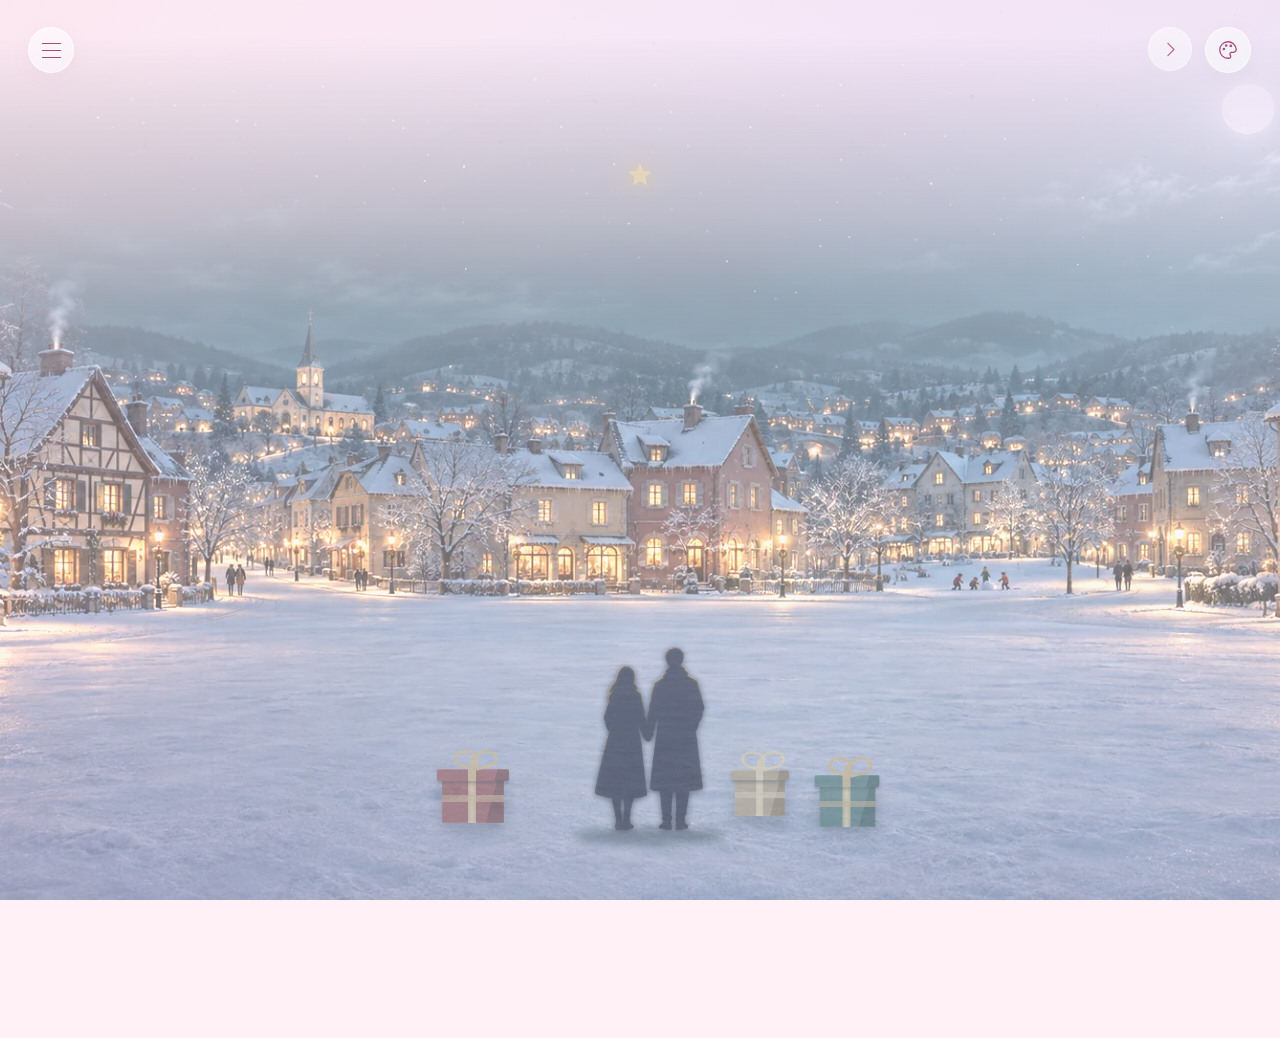
==== commit e6e7fdcb: "Refine menu and page poems, and add two video diaries" ====
--- a/index.html
+++ b/index.html
@@ -1,4 +1,4 @@
-<!doctype html><html lang="zh-CN"><head><meta charset="UTF-8"><meta name="viewport" content="width=device-width, initial-scale=1, viewport-fit=cover"><meta name="theme-color" content="#f9e6f1"><link rel="icon" href="assets/star.svg"><script src="theme.js?v=20261122-14"></script><link rel="stylesheet" href="design.css?v=20261122-14"><link rel="stylesheet" href="navigation.css?v=20261122-14"><link rel="preload" href="assets/fonts/GreatVibes-Regular.ttf" as="font" type="font/ttf" crossorigin><title>曾❤敏</title><meta name="description" content="曾与敏的共同主页，相恋时光、照片和每一天的故事。"><link rel="stylesheet" href="sync.css?v=20261122-14"><link rel="stylesheet" href="actions.css?v=20261122-14"><script src="sync-model.js?v=20261122-14" defer></script><script src="memories.js?v=20261122-14" defer></script><script src="media.js?v=20261122-14" defer></script><script src="gallery-data.js?v=20261122-14" defer></script><script src="sync-client.js?v=20261122-14" defer></script><script src="navigation.js?v=20261122-14" defer></script><script src="sync-ui.js?v=20261122-14" defer></script><script src="time.js?v=20261122-14" defer></script><script src="home.js?v=20261122-14" defer></script><script src="music.js?v=20261122-14" defer></script></head><body data-page="home">  <svg class="icon-defs" aria-hidden="true" xmlns="http://www.w3.org/2000/svg"><defs>
+<!doctype html><html lang="zh-CN"><head><meta charset="UTF-8"><meta name="viewport" content="width=device-width, initial-scale=1, viewport-fit=cover"><meta name="theme-color" content="#f9e6f1"><link rel="icon" href="assets/star.svg"><script src="theme.js?v=20261122-14"></script><link rel="stylesheet" href="design.css?v=20261122-15"><link rel="stylesheet" href="navigation.css?v=20261122-14"><link rel="preload" href="assets/fonts/GreatVibes-Regular.ttf" as="font" type="font/ttf" crossorigin><title>曾❤敏</title><meta name="description" content="曾与敏的共同主页，相恋时光、照片和每一天的故事。"><link rel="stylesheet" href="sync.css?v=20261122-15"><link rel="stylesheet" href="actions.css?v=20261122-15"><script src="sync-model.js?v=20261122-14" defer></script><script src="memories.js?v=20261122-14" defer></script><script src="media.js?v=20261122-14" defer></script><script src="gallery-data.js?v=20261122-15" defer></script><script src="sync-client.js?v=20261122-14" defer></script><script src="navigation.js?v=20261122-14" defer></script><script src="sync-ui.js?v=20261122-14" defer></script><script src="time.js?v=20261122-14" defer></script><script src="home.js?v=20261122-14" defer></script><script src="music.js?v=20261122-14" defer></script></head><body data-page="home">  <svg class="icon-defs" aria-hidden="true" xmlns="http://www.w3.org/2000/svg"><defs>
     <symbol id="i-star" viewBox="0 0 24 24"><path d="m12 2 2.8 6.6 7.2.7-5.5 4.7 1.6 7-6.1-3.7L5.9 21l1.6-7L2 9.3l7.2-.7Z"/></symbol>
     <symbol id="i-snow" viewBox="0 0 24 24"><path d="M12 2v20M3.34 7l17.32 10M3.34 17 20.66 7M8 4l4 3 4-3M8 20l4-3 4 3M3 11l4-2-1-5M21 13l-4 2 1 5M6 20l1-5-4-2M18 4l-1 5 4 2"/></symbol>
     <symbol id="i-music" viewBox="0 0 24 24"><path d="M9 18V5l11-2v13M9 9l11-2"/><ellipse cx="5.5" cy="18.5" rx="3.5" ry="2.5"/><ellipse cx="16.5" cy="16.5" rx="3.5" ry="2.5"/></symbol>
--- a/design.css
+++ b/design.css
@@ -57,3 +57,5 @@
 @media(max-width:760px){.home-clock{margin-bottom:29px}.anniversary-bar{grid-template-columns:43px minmax(0,1fr);gap:15px 17px;margin:0 17px 26px;padding:21px 24px 23px;border-radius:23px}.anniversary-icon{width:43px;height:43px;border-radius:14px}.anniversary-icon svg{width:27px;height:27px}.anniversary-copy h2{font-size:18px;margin-bottom:3px}.anniversary-copy time{font-size:13px}.anniversary-countdown{grid-column:1/-1;justify-content:center;gap:24px;padding-top:3px}.anniversary-day strong{font-size:39px}.anniversary-subtime{font-size:24px}.anniversary-celebration{grid-column:1/-1;text-align:center;font-size:25px;padding:10px 0 0}.home-entries{grid-template-columns:1fr}.home-entries h2{font-size:24px}.home-entries .entry-icon{width:50px;height:50px}.home-entries>a{gap:23px}}
 .gallery-path{position:absolute;left:50%;bottom:-13px;transform:translateX(-50%);display:flex;align-items:center;justify-content:center;gap:8px;max-width:calc(100% - 28px);white-space:nowrap;font-size:14px;line-height:1.6;color:var(--muted)}.gallery-path button{font:inherit;color:var(--accent-strong);background:none;border:0;padding:4px 2px}.gallery-path button:hover{text-decoration:underline;text-underline-offset:4px}.gallery-path [aria-current=page]{overflow:hidden;text-overflow:ellipsis}.has-album-path .gallery-categories{padding-top:46px}.album-cover .cover-photo{position:relative}.album-folder-mark{position:absolute;right:9px;top:9px;display:grid;place-items:center;width:34px;height:32px;border:1px solid var(--line);border-radius:11px;background:var(--panel-solid);color:var(--accent-strong);box-shadow:0 3px 14px #00000012}.album-folder-mark svg{width:22px;height:22px}.screenshot-cover .cover-photo{background:#242b48}.screenshot-cover .cover-photo img{object-fit:contain}.album-placeholder{display:grid!important;place-items:center;background:linear-gradient(135deg,var(--accent-wash),var(--panel-solid))!important;color:var(--accent-strong)}.album-placeholder>svg{width:83px;height:83px;stroke-width:1.15}.orbit-card.screenshot-card{width:320px;height:190px;padding:8px 8px 26px}.orbit-card.screenshot-card img{object-fit:contain;background:#242b48}.gallery-empty{position:absolute;inset:0;margin:0;display:grid;place-items:center;padding-bottom:70px;color:var(--muted);font:400 23px var(--serif);letter-spacing:.05em}
 @media(max-width:760px){.gallery-path{bottom:-18px;gap:6px;font-size:14px}.has-album-path .gallery-categories{padding-top:43px}.orbit-card.screenshot-card{width:250px;height:151px;padding:7px 7px 24px}.album-folder-mark{right:7px;top:7px;width:30px;height:29px;border-radius:10px}.album-folder-mark svg{width:20px;height:20px}.gallery-empty{font-size:21px}}
+
+.journal-header h1 .poem-line{display:inline-block}
--- a/sync.css
+++ b/sync.css
@@ -1,3 +1,3 @@
-.sync-controls{display:flex;gap:10px;flex-wrap:wrap;align-items:center}.sync-controls .quiet-button{font-size:14px;padding:12px 17px}.sync-publish-button{color:var(--accent-strong)!important;background:var(--accent-wash)!important}.sync-dialog{color-scheme:light;position:fixed;inset:0;width:min(570px,calc(100% - 28px));max-height:calc(100svh - 40px);overflow:auto;margin:auto;padding:30px;border:1px solid var(--line);border-radius:28px;background:var(--panel-solid,#fff9fc);color:var(--ink);box-shadow:0 30px 120px #97687a38;font-family:var(--sans,system-ui)}.sync-dialog::backdrop{background:#87667f50;backdrop-filter:blur(10px)}.sync-heading{display:flex;align-items:center;justify-content:space-between;margin-bottom:20px}.sync-eyebrow{font:16px var(--serif);color:var(--accent-strong);letter-spacing:.12em}.sync-heading h2{font:400 28px/1.5 var(--serif);margin:6px 0 0}.sync-close{align-self:flex-start;border:0;background:transparent;color:var(--muted);font:30px Georgia;min-width:42px;min-height:42px;cursor:pointer}.sync-account{font-size:15px;color:var(--muted);margin:0 0 24px;line-height:1.8;overflow-wrap:anywhere}.github-authorize{display:inline-block;font-size:15px;text-decoration:none}.sync-steps{padding-left:23px;margin:23px 0;font-size:14px;line-height:1.9;color:var(--ink)}.sync-steps li+li{margin-top:8px}.sync-steps b{font-weight:500;color:var(--accent-strong)}.sync-token-label{display:block;font-size:14px;margin:0 0 10px}.sync-connect-row{display:flex;gap:10px}.sync-connect-row input{min-width:0;flex:1;border:1px solid var(--line);background:#fff9;border-radius:13px;padding:11px 13px;font:16px var(--sans);color:var(--ink)}.sync-session-note,.sync-public-note{font-size:14px;line-height:1.8;color:var(--muted);margin:13px 0 0}.sync-pending{border-block:1px solid var(--line);padding:20px 0;margin-top:24px}.sync-pending h3{font-size:16px;font-weight:500;margin:0 0 13px}.sync-pending ul{list-style:none;padding:0;margin:0;max-height:200px;overflow:auto}.sync-pending li{display:flex;justify-content:space-between;align-items:baseline;gap:20px;font-size:15px;line-height:1.8;padding:6px 0}.sync-pending li>span:first-child{overflow-wrap:anywhere;min-width:0}.sync-pending li>span+span{font-size:13px;white-space:nowrap;color:var(--muted)}.sync-message{font-size:15px;line-height:1.8;color:var(--accent-strong);margin:16px 0;overflow-wrap:anywhere}.sync-message:empty{display:none}.sync-message.is-error{color:#b34163}.sync-actions{display:flex;gap:12px;flex-wrap:wrap;margin-top:22px}.sync-actions .primary-button{flex:1}.sync-backup{border-top:1px solid var(--line);margin-top:25px;padding-top:19px;color:var(--muted);font-size:14px}.sync-backup summary{cursor:pointer;padding:3px 0}.sync-backup>div{display:flex;flex-wrap:wrap;gap:10px;margin-top:16px}.sync-backup label{display:inline-block}.sync-dialog button:disabled,.sync-controls button:disabled{opacity:.55;cursor:wait}.drawer-account{display:block;width:100%;text-align:left;font:16px var(--sans);color:var(--accent-strong);border:1px solid var(--line);border-radius:15px;background:var(--accent-wash);padding:15px 18px;margin-top:24px;cursor:pointer}.album-create-dialog label{display:block;font-size:15px;margin-bottom:10px}.album-create-dialog input{width:100%;padding:13px;border:1px solid var(--line);border-radius:13px;background:#fff8;color:var(--ink);font:16px var(--sans)}.album-create-dialog .primary-button{margin-top:20px}.city-memory-link{display:block;margin-top:16px;font:15px var(--sans);color:var(--accent-strong);border:1px solid var(--line);border-radius:12px;background:var(--panel-solid);padding:10px 14px;text-align:center}.record-pending-mark{display:inline-block;font-size:13px;color:var(--accent-strong);margin-top:10px}.detail-photo video,.editor-photo video{width:100%;height:100%;object-fit:cover;border-radius:inherit}.detail-photo{position:relative}.detail-video-mark{position:absolute;left:50%;top:50%;transform:translate(-50%,-50%);border-radius:50%;background:#ffffffd9;color:var(--accent-strong);font-size:27px;padding:11px 16px;pointer-events:none}.photo-viewer video{max-width:88vw;max-height:82svh}.lightbox-detail-link{color:var(--accent-strong);display:inline-block;padding:5px 10px;margin-left:10px;border:1px solid var(--line);border-radius:10px;font:14px var(--sans)}
+.sync-controls{display:flex;gap:10px;flex-wrap:wrap;align-items:center}.sync-controls .quiet-button{font-size:14px;padding:12px 17px}.sync-dialog{color-scheme:light;position:fixed;inset:0;width:min(570px,calc(100% - 28px));max-height:calc(100svh - 40px);overflow:auto;margin:auto;padding:30px;border:1px solid var(--line);border-radius:28px;background:var(--panel-solid,#fff9fc);color:var(--ink);box-shadow:0 30px 120px #97687a38;font-family:var(--sans,system-ui)}.sync-dialog::backdrop{background:#87667f50;backdrop-filter:blur(10px)}.sync-heading{display:flex;align-items:center;justify-content:space-between;margin-bottom:20px}.sync-eyebrow{font:16px var(--serif);color:var(--accent-strong);letter-spacing:.12em}.sync-heading h2{font:400 28px/1.5 var(--serif);margin:6px 0 0}.sync-close{align-self:flex-start;border:0;background:transparent;color:var(--muted);font:30px Georgia;min-width:42px;min-height:42px;cursor:pointer}.sync-account{font-size:15px;color:var(--muted);margin:0 0 24px;line-height:1.8;overflow-wrap:anywhere}.github-authorize{display:inline-block;font-size:15px;text-decoration:none}.sync-steps{padding-left:23px;margin:23px 0;font-size:14px;line-height:1.9;color:var(--ink)}.sync-steps li+li{margin-top:8px}.sync-steps b{font-weight:500;color:var(--accent-strong)}.sync-token-label{display:block;font-size:14px;margin:0 0 10px}.sync-connect-row{display:flex;gap:10px}.sync-connect-row input{min-width:0;flex:1;border:1px solid var(--line);background:#fff9;border-radius:13px;padding:11px 13px;font:16px var(--sans);color:var(--ink)}.sync-session-note,.sync-public-note{font-size:14px;line-height:1.8;color:var(--muted);margin:13px 0 0}.sync-pending{border-block:1px solid var(--line);padding:20px 0;margin-top:24px}.sync-pending h3{font-size:16px;font-weight:500;margin:0 0 13px}.sync-pending ul{list-style:none;padding:0;margin:0;max-height:200px;overflow:auto}.sync-pending li{display:flex;justify-content:space-between;align-items:baseline;gap:20px;font-size:15px;line-height:1.8;padding:6px 0}.sync-pending li>span:first-child{overflow-wrap:anywhere;min-width:0}.sync-pending li>span+span{font-size:13px;white-space:nowrap;color:var(--muted)}.sync-message{font-size:15px;line-height:1.8;color:var(--accent-strong);margin:16px 0;overflow-wrap:anywhere}.sync-message:empty{display:none}.sync-message.is-error{color:#b34163}.sync-actions{display:flex;gap:12px;flex-wrap:wrap;margin-top:22px}.sync-actions .primary-button{flex:1}.sync-backup{border-top:1px solid var(--line);margin-top:25px;padding-top:19px;color:var(--muted);font-size:14px}.sync-backup summary{cursor:pointer;padding:3px 0}.sync-backup>div{display:flex;flex-wrap:wrap;gap:10px;margin-top:16px}.sync-backup label{display:inline-block}.sync-dialog button:disabled,.sync-controls button:disabled{opacity:.55;cursor:wait}.drawer-account{display:block;width:100%;text-align:left;font:16px var(--sans);color:var(--accent-strong);border:1px solid var(--line);border-radius:15px;background:var(--accent-wash);padding:15px 18px;margin-top:24px;cursor:pointer}.album-create-dialog label{display:block;font-size:15px;margin-bottom:10px}.album-create-dialog input{width:100%;padding:13px;border:1px solid var(--line);border-radius:13px;background:#fff8;color:var(--ink);font:16px var(--sans)}.album-create-dialog .primary-button{margin-top:20px}.city-memory-link{display:block;margin-top:16px;font:15px var(--sans);color:var(--accent-strong);border:1px solid var(--line);border-radius:12px;background:var(--panel-solid);padding:10px 14px;text-align:center}.record-pending-mark{display:inline-block;font-size:13px;color:var(--accent-strong);margin-top:10px}.detail-photo video,.editor-photo video{width:100%;height:100%;object-fit:cover;border-radius:inherit}.detail-photo{position:relative}.detail-video-mark{position:absolute;left:50%;top:50%;transform:translate(-50%,-50%);border-radius:50%;background:#ffffffd9;color:var(--accent-strong);font-size:27px;padding:11px 16px;pointer-events:none}.photo-viewer video{max-width:88vw;max-height:82svh}.lightbox-detail-link{color:var(--accent-strong);display:inline-block;padding:5px 10px;margin-left:10px;border:1px solid var(--line);border-radius:10px;font:14px var(--sans)}
 @media(max-width:760px){.sync-dialog{padding:24px 21px;border-radius:24px}.sync-heading h2{font-size:25px}.sync-pending li{flex-direction:column;gap:0}.sync-connect-row{gap:8px}.sync-connect-row .primary-button{padding-inline:17px}.sync-controls{gap:8px}.record-top{flex-wrap:wrap;gap:18px}.record-top-actions{flex-wrap:wrap}.sync-controls .quiet-button{padding:10px 13px}.city-memory-link{font-size:14px;padding:8px 10px}.sync-steps{font-size:14px}.photo-viewer video{max-width:88vw;max-height:76svh}}
 .album-create-dialog input[type=checkbox]{width:auto;margin-right:9px;accent-color:var(--accent-strong)}.album-create-dialog .album-folder-label{display:flex;align-items:center;gap:5px;margin-top:20px;line-height:1.8}.viewer-media-error{color:#fff;position:absolute;bottom:20px;left:10%;width:80%;text-align:center;font-size:15px;line-height:1.8}.viewer-media-error a{text-decoration:underline}.album-create-dialog .album-folder-label input{flex-shrink:0}.photo-viewer>video{display:block;width:100%;height:100%;max-width:100%;max-height:100%;object-fit:contain}.viewer-media-error{color:var(--accent-strong)}.editor-actions,.photo-heading{flex-wrap:wrap;gap:12px}.sync-account-button{max-width:240px;overflow:hidden;text-overflow:ellipsis;white-space:nowrap}@media(max-width:760px){.sync-account-button{max-width:200px}}
--- a/actions.css
+++ b/actions.css
@@ -8,7 +8,7 @@
 .action-panel :is(button,a,label[for]):hover{background:var(--accent-wash);color:var(--accent-strong)}
 .action-panel .primary-button{background:linear-gradient(115deg,var(--accent),var(--accent-strong));color:#fff}.action-panel .primary-button:hover{background:var(--accent-strong);color:#fff}
 .action-panel .sync-controls,.action-panel .action-backups{margin-top:9px;padding-top:9px;border-top:1px solid var(--accent-wash)}
-.action-panel .sync-account-button{max-width:none;overflow:visible;text-overflow:clip}.action-panel .sync-publish-button{background:var(--accent-wash)!important;color:var(--accent-strong)!important}.action-panel button:disabled{opacity:.55;cursor:wait}
+.action-panel .sync-account-button{max-width:none;overflow:visible;text-overflow:clip}.action-panel button:disabled{opacity:.55;cursor:wait}
 .action-toast{position:fixed;left:50%;bottom:104px;z-index:180;transform:translate(-50%,10px);width:max-content;max-width:calc(100% - 40px);padding:13px 20px;border:1px solid var(--line);border-radius:17px;background:var(--panel-solid);box-shadow:var(--shadow);color:var(--accent-strong);font:14px/1.7 var(--sans);opacity:0;pointer-events:none;transition:opacity .2s,transform .2s}.action-toast.visible{opacity:1;transform:translate(-50%,0)}
 .city-memory-actions{display:flex;flex-direction:column;gap:9px;margin-top:16px}.city-memory-actions .city-memory-link{margin:0;pointer-events:auto}.city-memory-actions .city-add-memory{border-color:transparent;background:var(--accent);color:#fff}.city-memory-actions .city-add-memory:hover{background:var(--accent-strong)}
 @keyframes actions-in{from{opacity:0;transform:translateY(10px) scale(.97)}to{opacity:1;transform:translateY(0) scale(1)}}
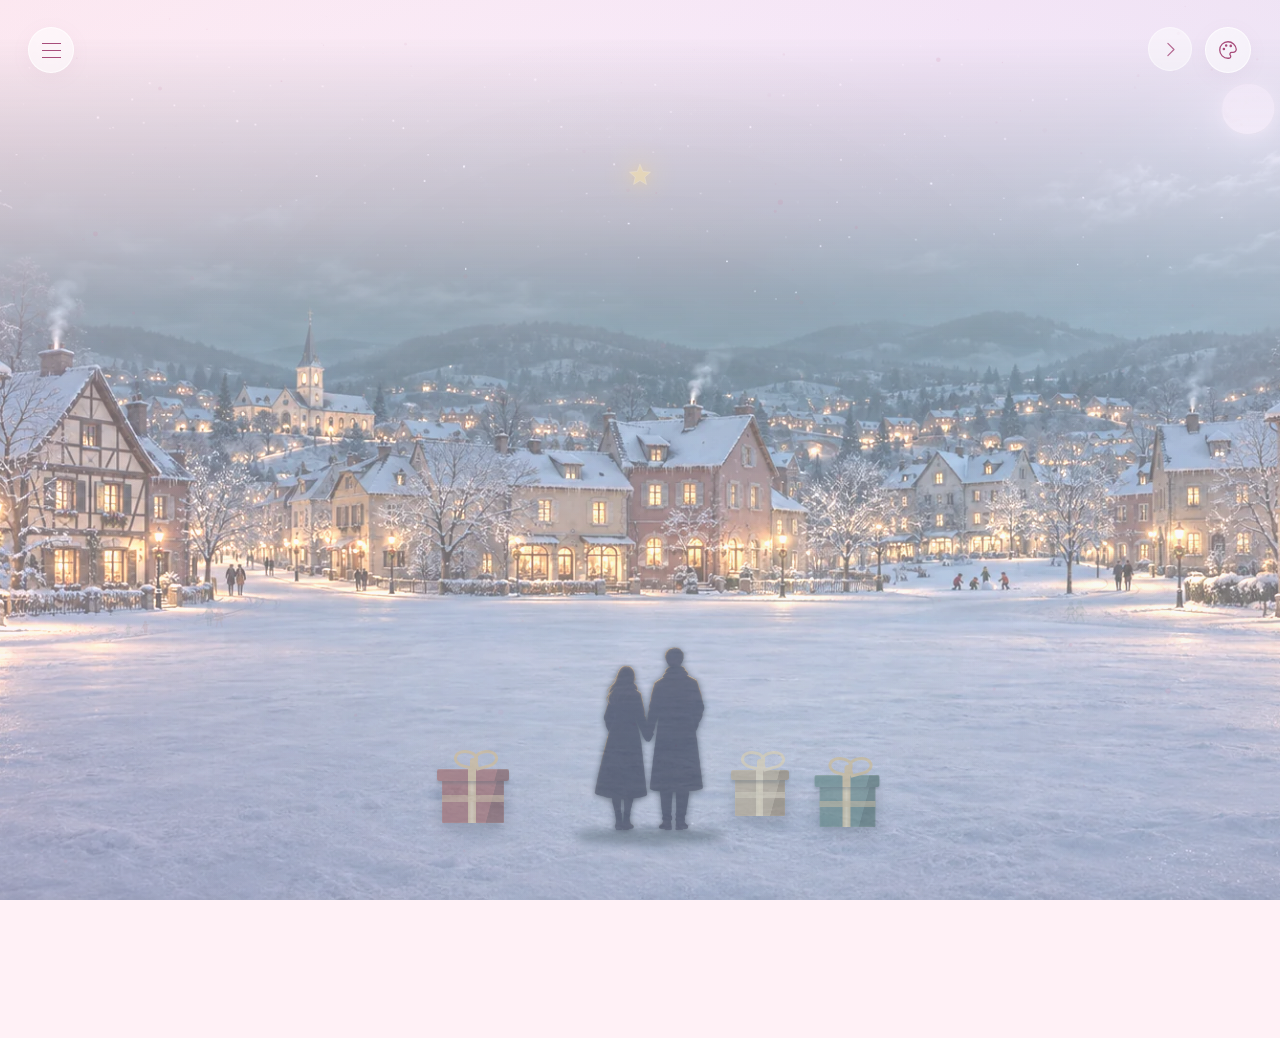
==== commit d7b4d81b: "Add Min food preferences and category filters" ====
--- a/index.html
+++ b/index.html
@@ -1,4 +1,4 @@
-<!doctype html><html lang="zh-CN"><head><meta charset="UTF-8"><meta name="viewport" content="width=device-width, initial-scale=1, viewport-fit=cover"><meta name="theme-color" content="#f9e6f1"><link rel="icon" href="assets/star.svg"><script src="theme.js?v=20261122-14"></script><link rel="stylesheet" href="design.css?v=20261122-15"><link rel="stylesheet" href="navigation.css?v=20261122-14"><link rel="preload" href="assets/fonts/GreatVibes-Regular.ttf" as="font" type="font/ttf" crossorigin><title>曾❤敏</title><meta name="description" content="曾与敏的共同主页，相恋时光、照片和每一天的故事。"><link rel="stylesheet" href="sync.css?v=20261122-15"><link rel="stylesheet" href="actions.css?v=20261122-15"><script src="sync-model.js?v=20261122-14" defer></script><script src="memories.js?v=20261122-14" defer></script><script src="media.js?v=20261122-14" defer></script><script src="gallery-data.js?v=20261122-15" defer></script><script src="sync-client.js?v=20261122-14" defer></script><script src="navigation.js?v=20261122-14" defer></script><script src="sync-ui.js?v=20261122-14" defer></script><script src="time.js?v=20261122-14" defer></script><script src="home.js?v=20261122-14" defer></script><script src="music.js?v=20261122-14" defer></script></head><body data-page="home">  <svg class="icon-defs" aria-hidden="true" xmlns="http://www.w3.org/2000/svg"><defs>
+<!doctype html><html lang="zh-CN"><head><meta charset="UTF-8"><meta name="viewport" content="width=device-width, initial-scale=1, viewport-fit=cover"><meta name="theme-color" content="#f9e6f1"><link rel="icon" href="assets/star.svg"><script src="theme.js?v=20261122-14"></script><link rel="stylesheet" href="design.css?v=20261122-16"><link rel="stylesheet" href="navigation.css?v=20261122-14"><link rel="preload" href="assets/fonts/GreatVibes-Regular.ttf" as="font" type="font/ttf" crossorigin><title>曾❤敏</title><meta name="description" content="曾与敏的共同主页，相恋时光、照片和每一天的故事。"><link rel="stylesheet" href="sync.css?v=20261122-15"><link rel="stylesheet" href="actions.css?v=20261122-15"><script src="sync-model.js?v=20261122-16" defer></script><script src="memories.js?v=20261122-14" defer></script><script src="media.js?v=20261122-14" defer></script><script src="gallery-data.js?v=20261122-15" defer></script><script src="sync-client.js?v=20261122-14" defer></script><script src="navigation.js?v=20261122-14" defer></script><script src="sync-ui.js?v=20261122-14" defer></script><script src="time.js?v=20261122-14" defer></script><script src="home.js?v=20261122-14" defer></script><script src="music.js?v=20261122-14" defer></script></head><body data-page="home">  <svg class="icon-defs" aria-hidden="true" xmlns="http://www.w3.org/2000/svg"><defs>
     <symbol id="i-star" viewBox="0 0 24 24"><path d="m12 2 2.8 6.6 7.2.7-5.5 4.7 1.6 7-6.1-3.7L5.9 21l1.6-7L2 9.3l7.2-.7Z"/></symbol>
     <symbol id="i-snow" viewBox="0 0 24 24"><path d="M12 2v20M3.34 7l17.32 10M3.34 17 20.66 7M8 4l4 3 4-3M8 20l4-3 4 3M3 11l4-2-1-5M21 13l-4 2 1 5M6 20l1-5-4-2M18 4l-1 5 4 2"/></symbol>
     <symbol id="i-music" viewBox="0 0 24 24"><path d="M9 18V5l11-2v13M9 9l11-2"/><ellipse cx="5.5" cy="18.5" rx="3.5" ry="2.5"/><ellipse cx="16.5" cy="16.5" rx="3.5" ry="2.5"/></symbol>
--- a/design.css
+++ b/design.css
@@ -59,3 +59,5 @@
 @media(max-width:760px){.gallery-path{bottom:-18px;gap:6px;font-size:14px}.has-album-path .gallery-categories{padding-top:43px}.orbit-card.screenshot-card{width:250px;height:151px;padding:7px 7px 24px}.album-folder-mark{right:7px;top:7px;width:30px;height:29px;border-radius:10px}.album-folder-mark svg{width:20px;height:20px}.gallery-empty{font-size:21px}}
 
 .journal-header h1 .poem-line{display:inline-block}
+
+.food-tabs{flex-wrap:wrap}.food-filters{margin:0 0 23px}.food-filters label{display:flex;align-items:center;gap:13px;color:var(--muted);font-size:15px}.food-filters select{min-width:140px;padding:10px 14px;border:1px solid var(--line);border-radius:13px;background:var(--panel-solid);color:var(--ink);font:15px var(--sans)}
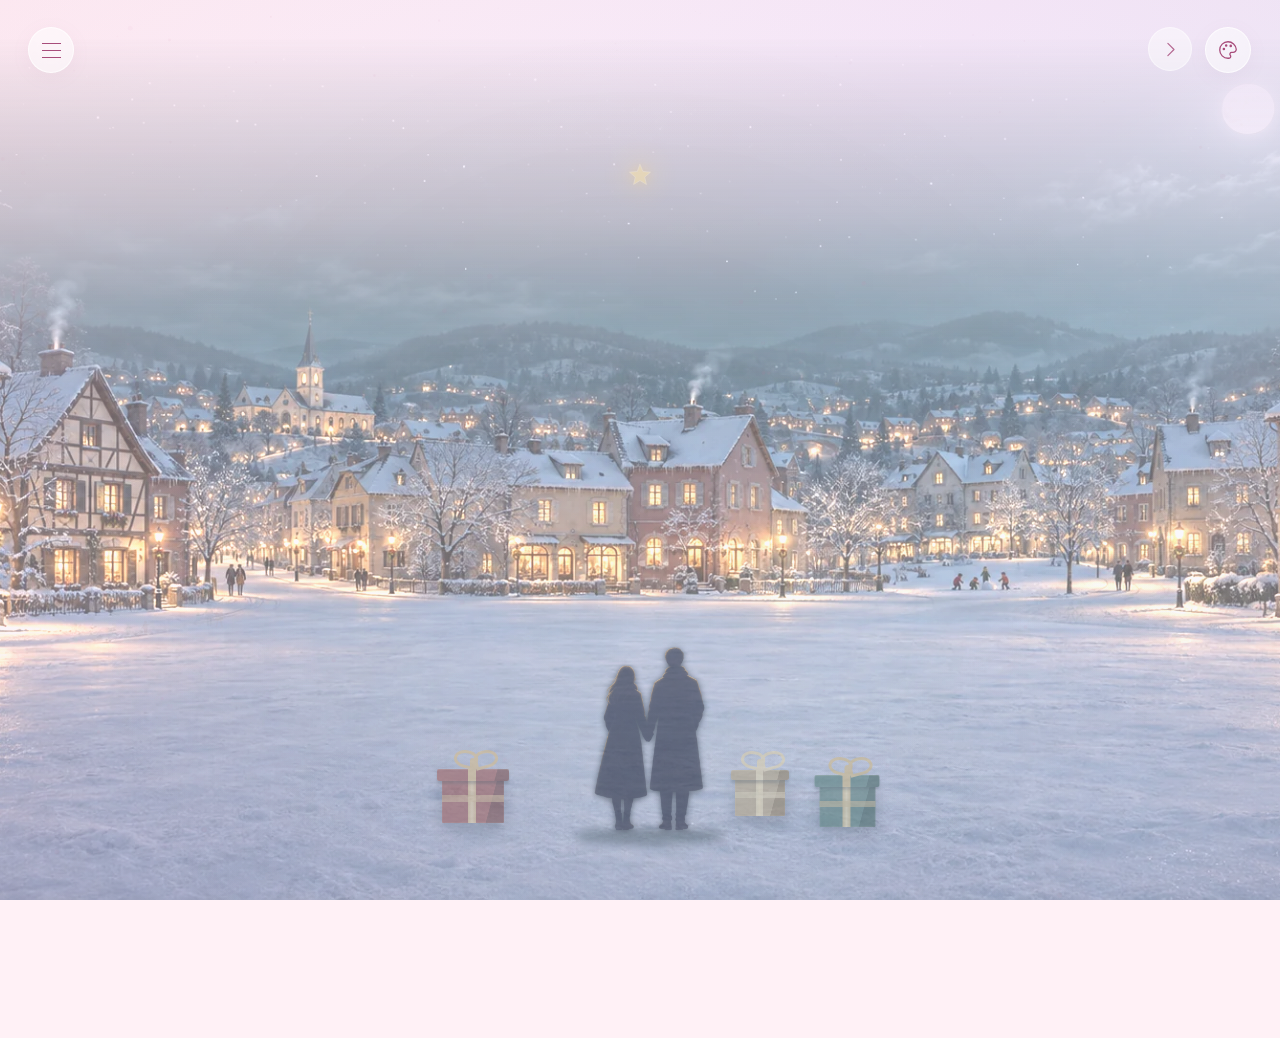
==== commit 1a2b3250: "Rename the hand-holding album to Shou La Shou" ====
--- a/index.html
+++ b/index.html
@@ -1,4 +1,4 @@
-<!doctype html><html lang="zh-CN"><head><meta charset="UTF-8"><meta name="viewport" content="width=device-width, initial-scale=1, viewport-fit=cover"><meta name="theme-color" content="#f9e6f1"><link rel="icon" href="assets/star.svg"><script src="theme.js?v=20261122-14"></script><link rel="stylesheet" href="design.css?v=20261122-16"><link rel="stylesheet" href="navigation.css?v=20261122-14"><link rel="preload" href="assets/fonts/GreatVibes-Regular.ttf" as="font" type="font/ttf" crossorigin><title>曾❤敏</title><meta name="description" content="曾与敏的共同主页，相恋时光、照片和每一天的故事。"><link rel="stylesheet" href="sync.css?v=20261122-15"><link rel="stylesheet" href="actions.css?v=20261122-15"><script src="sync-model.js?v=20261122-16" defer></script><script src="memories.js?v=20261122-14" defer></script><script src="media.js?v=20261122-14" defer></script><script src="gallery-data.js?v=20261122-15" defer></script><script src="sync-client.js?v=20261122-14" defer></script><script src="navigation.js?v=20261122-14" defer></script><script src="sync-ui.js?v=20261122-14" defer></script><script src="time.js?v=20261122-14" defer></script><script src="home.js?v=20261122-14" defer></script><script src="music.js?v=20261122-14" defer></script></head><body data-page="home">  <svg class="icon-defs" aria-hidden="true" xmlns="http://www.w3.org/2000/svg"><defs>
+<!doctype html><html lang="zh-CN"><head><meta charset="UTF-8"><meta name="viewport" content="width=device-width, initial-scale=1, viewport-fit=cover"><meta name="theme-color" content="#f9e6f1"><link rel="icon" href="assets/star.svg"><script src="theme.js?v=20261122-14"></script><link rel="stylesheet" href="design.css?v=20261122-16"><link rel="stylesheet" href="navigation.css?v=20261122-14"><link rel="preload" href="assets/fonts/GreatVibes-Regular.ttf" as="font" type="font/ttf" crossorigin><title>曾❤敏</title><meta name="description" content="曾与敏的共同主页，相恋时光、照片和每一天的故事。"><link rel="stylesheet" href="sync.css?v=20261122-15"><link rel="stylesheet" href="actions.css?v=20261122-15"><script src="sync-model.js?v=20261122-16" defer></script><script src="memories.js?v=20261122-14" defer></script><script src="media.js?v=20261122-14" defer></script><script src="gallery-data.js?v=20261122-17" defer></script><script src="sync-client.js?v=20261122-14" defer></script><script src="navigation.js?v=20261122-14" defer></script><script src="sync-ui.js?v=20261122-14" defer></script><script src="time.js?v=20261122-14" defer></script><script src="home.js?v=20261122-17" defer></script><script src="music.js?v=20261122-14" defer></script></head><body data-page="home">  <svg class="icon-defs" aria-hidden="true" xmlns="http://www.w3.org/2000/svg"><defs>
     <symbol id="i-star" viewBox="0 0 24 24"><path d="m12 2 2.8 6.6 7.2.7-5.5 4.7 1.6 7-6.1-3.7L5.9 21l1.6-7L2 9.3l7.2-.7Z"/></symbol>
     <symbol id="i-snow" viewBox="0 0 24 24"><path d="M12 2v20M3.34 7l17.32 10M3.34 17 20.66 7M8 4l4 3 4-3M8 20l4-3 4 3M3 11l4-2-1-5M21 13l-4 2 1 5M6 20l1-5-4-2M18 4l-1 5 4 2"/></symbol>
     <symbol id="i-music" viewBox="0 0 24 24"><path d="M9 18V5l11-2v13M9 9l11-2"/><ellipse cx="5.5" cy="18.5" rx="3.5" ry="2.5"/><ellipse cx="16.5" cy="16.5" rx="3.5" ry="2.5"/></symbol>
